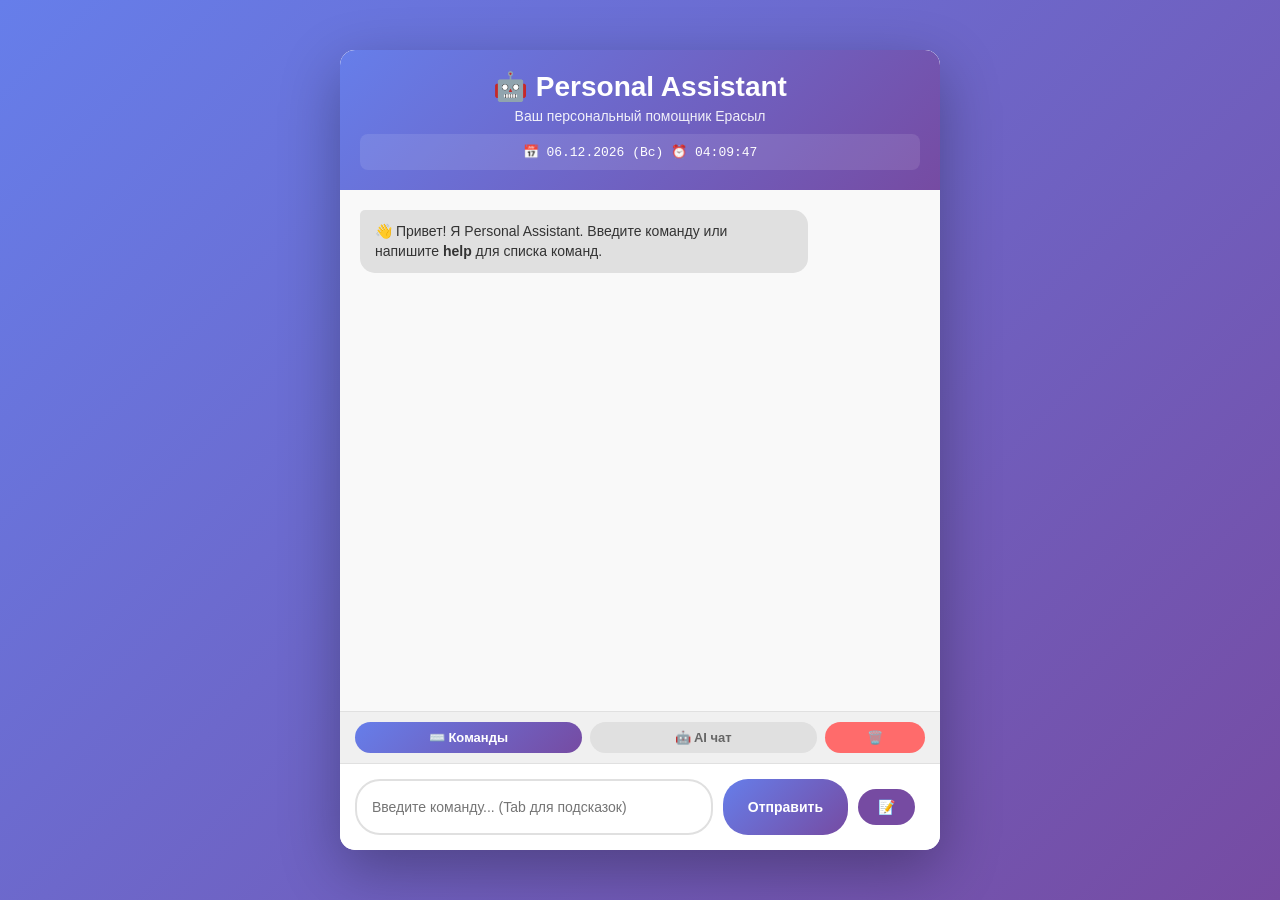
==== src/main/resources/static/index.html @ 7bb3fb53 "Добавил ИИ чат, так же история сохраняется в Supabase" ====
<!DOCTYPE html>
<html lang="ru">
<head>
    <meta charset="UTF-8">
    <meta name="viewport" content="width=device-width, initial-scale=1.0">
    <title>Personal Assistant</title>
    <style>
        * {
            margin: 0;
            padding: 0;
            box-sizing: border-box;
        }

        body {
            font-family: 'Segoe UI', Tahoma, Geneva, Verdana, sans-serif;
            background: linear-gradient(135deg, #667eea 0%, #764ba2 100%);
            min-height: 100vh;
            display: flex;
            justify-content: center;
            align-items: center;
            padding: 10px;
        }

        .container {
            width: 100%;
            max-width: 600px;
            background: white;
            border-radius: 15px;
            box-shadow: 0 20px 60px rgba(0, 0, 0, 0.3);
            display: flex;
            flex-direction: column;
            height: 90vh;
            max-height: 800px;
            overflow: hidden;
        }

        .header {
            background: linear-gradient(135deg, #667eea 0%, #764ba2 100%);
            color: white;
            padding: 20px;
            text-align: center;
            border-radius: 15px 15px 0 0;
        }

        .header h1 {
            font-size: 28px;
            margin-bottom: 5px;
        }

        .header p {
            font-size: 14px;
            opacity: 0.9;
        }

        .time-display {
            background: rgba(255, 255, 255, 0.1);
            padding: 10px 15px;
            border-radius: 8px;
            font-size: 13px;
            font-weight: 500;
            margin-top: 10px;
            text-align: center;
            font-family: 'Courier New', monospace;
        }

        .chat-area {
            flex: 1;
            overflow-y: auto;
            padding: 20px;
            background: #f9f9f9;
        }

        .message {
            margin-bottom: 15px;
            animation: slideIn 0.3s ease-out;
        }

        @keyframes slideIn {
            from {
                opacity: 0;
                transform: translateY(10px);
            }
            to {
                opacity: 1;
                transform: translateY(0);
            }
        }

        .message.user {
            text-align: right;
        }

        .message-content {
            display: inline-block;
            max-width: 80%;
            padding: 12px 15px;
            border-radius: 15px;
            word-wrap: break-word;
            font-size: 14px;
            line-height: 1.4;
        }

        .message.user .message-content {
            background: #667eea;
            color: white;
            border-radius: 15px 5px 15px 15px;
        }

        .message.assistant .message-content {
            background: #e0e0e0;
            color: #333;
            border-radius: 5px 15px 15px 15px;
        }

        .input-area {
            padding: 15px;
            background: white;
            border-top: 1px solid #e0e0e0;
            display: flex;
            gap: 10px;
        }

        .input-group {
            display: flex;
            gap: 10px;
            width: 100%;
        }

        input[type="text"] {
            flex: 1;
            padding: 12px 15px;
            border: 2px solid #e0e0e0;
            border-radius: 25px;
            font-size: 14px;
            transition: border-color 0.3s;
            font-family: inherit;
        }

        input[type="text"]:focus {
            outline: none;
            border-color: #667eea;
        }

        button {
            padding: 12px 25px;
            background: linear-gradient(135deg, #667eea 0%, #764ba2 100%);
            color: white;
            border: none;
            border-radius: 25px;
            cursor: pointer;
            font-size: 14px;
            font-weight: 600;
            transition: transform 0.2s, box-shadow 0.2s;
        }

        button:hover {
            transform: translateY(-2px);
            box-shadow: 0 10px 20px rgba(102, 126, 234, 0.3);
        }

        button:active {
            transform: translateY(0);
        }

        .notes-toggle {
            background: #764ba2;
            padding: 10px 20px;
            margin: 10px;
            width: auto;
            margin-left: auto;
            margin-right: 10px;
        }

        .notes-panel {
            display: none;
            background: #f0f0f0;
            border-top: 1px solid #e0e0e0;
            padding: 15px;
            max-height: 200px;
            overflow-y: auto;
        }

        .notes-panel.active {
            display: block;
        }

        .notes-list {
            list-style: none;
        }

        .notes-list li {
            padding: 10px;
            background: white;
            margin-bottom: 8px;
            border-radius: 8px;
            display: flex;
            justify-content: space-between;
            align-items: center;
        }

        .notes-list button {
            padding: 5px 10px;
            font-size: 12px;
            background: #ff6b6b;
        }

        .loading {
            display: inline-block;
            width: 8px;
            height: 8px;
            border-radius: 50%;
            background: #667eea;
            animation: loading 1.4s infinite;
            margin: 0 2px;
        }

        @keyframes loading {
            0%, 100% {
                opacity: 0.3;
            }
            50% {
                opacity: 1;
            }
        }

        .timer-display {
            font-size: 24px;
            font-weight: bold;
            color: #667eea;
            text-align: center;
            margin: 10px 0;
        }

        .autocomplete-list {
            position: absolute;
            bottom: 60px;
            left: 15px;
            right: 15px;
            background: white;
            border: 1px solid #e0e0e0;
            border-radius: 10px;
            box-shadow: 0 4px 15px rgba(0,0,0,0.1);
            z-index: 100;
            overflow: hidden;
            display: none;
        }

        .autocomplete-item {
            padding: 10px 15px;
            cursor: pointer;
            font-size: 13px;
            border-bottom: 1px solid #f0f0f0;
            display: flex;
            justify-content: space-between;
        }

        .autocomplete-item:last-child { border-bottom: none; }
        .autocomplete-item:hover, .autocomplete-item.selected { background: #f0f0ff; }
        .autocomplete-item .hint { color: #999; font-size: 11px; }

        .mode-toggle {
            display: flex;
            gap: 8px;
            padding: 10px 15px;
            background: #f0f0f0;
            border-top: 1px solid #e0e0e0;
        }

        .mode-btn {
            flex: 1;
            padding: 8px;
            border-radius: 20px;
            border: none;
            cursor: pointer;
            font-size: 13px;
            font-weight: 600;
            background: #e0e0e0;
            color: #666;
            transition: all 0.2s;
        }

        .mode-btn.active {
            background: linear-gradient(135deg, #667eea 0%, #764ba2 100%);
            color: white;
        }

        .pomodoro-bar {
            display: none;
            background: linear-gradient(135deg, #ff6b6b, #ee5a24);
            color: white;
            padding: 10px 20px;
            text-align: center;
            font-weight: bold;
            font-size: 18px;
            letter-spacing: 2px;
        }

        .pomodoro-bar.break { background: linear-gradient(135deg, #26de81, #20bf6b); }
        .pomodoro-bar.active { display: block; }

        @media (max-width: 500px) {
            .container {
                max-height: 100vh;
                border-radius: 0;
            }

            .header h1 {
                font-size: 22px;
            }

            .message-content {
                max-width: 95%;
            }
        }
    </style>
</head>
<body>
    <div class="container">
        <div class="header">
            <h1>🤖 Personal Assistant</h1>
            <p>Ваш персональный помощник Ерасыл</p>
            <div class="time-display" id="timeDisplay">
                📅 Загрузка...
            </div>
        </div>

        <div class="chat-area" id="chatArea">
            <div class="message assistant">
                <div class="message-content">
                    👋 Привет! Я Personal Assistant. Введите команду или напишите <strong>help</strong> для списка команд.
                </div>
            </div>
        </div>

        <div class="notes-panel" id="notesPanel">
            <h3>📝 Заметки</h3>
            <ul class="notes-list" id="notesList"></ul>
            <button onclick="clearAllNotes()" style="width: 100%; margin-top: 10px; background: #ff6b6b;">Очистить все</button>
        </div>

        <div class="mode-toggle">
            <button class="mode-btn active" id="cmdBtn" onclick="setMode('cmd')">⌨️ Команды</button>
            <button class="mode-btn" id="aiBtn" onclick="setMode('ai')">🤖 AI чат</button>
            <button class="mode-btn" style="flex:0.4; background:#ff6b6b; color:white;" onclick="clearChat()" title="Очистить чат">🗑️</button>
        </div>

        <div class="pomodoro-bar" id="pomodoroBar">🍅 25:00</div>

        <div class="input-area" style="position:relative;">
            <div class="autocomplete-list" id="autocompleteList"></div>
            <div class="input-group">
                <input type="text" id="inputField" placeholder="Введите команду... (Tab для подсказок)" autocomplete="off">
                <button onclick="sendCommand()">Отправить</button>
                <button class="notes-toggle" onclick="toggleNotesPanel()">📝</button>
            </div>
        </div>
    </div>

    <script>
        let isLoading = false;
        let timerInterval = null;
        let pomodoroInterval = null;
        let autocompleteIndex = -1;
        let currentMode = 'cmd'; // 'cmd' or 'ai'

        function setMode(mode) {
            currentMode = mode;
            document.getElementById('cmdBtn').classList.toggle('active', mode === 'cmd');
            document.getElementById('aiBtn').classList.toggle('active', mode === 'ai');
            const input = document.getElementById('inputField');
            input.placeholder = mode === 'ai' ? 'Спросите что угодно у AI...' : 'Введите команду... (Tab для подсказок)';
            hideAutocomplete();
            // Загрузить историю для этого режима
            const chatArea = document.getElementById('chatArea');
            chatArea.innerHTML = '';
            loadHistory();
        }

        const COMMANDS = [
            { cmd: 'hello', hint: 'Приветствие' },
            { cmd: 'help', hint: 'Список команд' },
            { cmd: 'time', hint: 'Текущее время' },
            { cmd: 'date', hint: 'Текущая дата' },
            { cmd: 'weather ', hint: 'Погода в городе' },
            { cmd: 'note add ', hint: 'Добавить заметку' },
            { cmd: 'note list', hint: 'Показать заметки' },
            { cmd: 'note delete ', hint: 'Удалить заметку по номеру' },
            { cmd: 'note search ', hint: 'Поиск по заметкам' },
            { cmd: 'timer ', hint: 'Таймер в секундах' },
            { cmd: 'calc ', hint: 'Калькулятор (пример: calc 2+2*3)' },
            { cmd: 'convert ', hint: 'Конвертер (пример: convert 100 usd to eur)' },
            { cmd: 'pomodoro start', hint: 'Помодоро 25 мин' },
            { cmd: 'pomodoro break', hint: 'Перерыв 5 мин' },
            { cmd: 'pomodoro long break', hint: 'Длинный перерыв 15 мин' },
            { cmd: 'ip', hint: 'Показать твой IP' },
            { cmd: 'joke', hint: 'Случайная шутка' },
            { cmd: 'quote', hint: 'Случайная цитата' },
            { cmd: 'translate ', hint: 'Перевести текст на русский' },
        ];

        // Обновлять время каждую секунду
        function updateClock() {
            const now = new Date();
            const days = ["Пн", "Вт", "Ср", "Чт", "Пт", "Сб", "Вс"];
            const dayOfWeek = days[now.getDay() === 0 ? 6 : now.getDay() - 1];
            
            const dateStr = `${String(now.getDate()).padStart(2, '0')}.${String(now.getMonth() + 1).padStart(2, '0')}.${now.getFullYear()}`;
            const timeStr = `${String(now.getHours()).padStart(2, '0')}:${String(now.getMinutes()).padStart(2, '0')}:${String(now.getSeconds()).padStart(2, '0')}`;
            
            document.getElementById('timeDisplay').textContent = `📅 ${dateStr} (${dayOfWeek}) ⏰ ${timeStr}`;
        }

        // Инициализировать часы
        updateClock();
        setInterval(updateClock, 1000);

        // Загрузить историю чата
        async function loadHistory() {
            try {
                const type = currentMode;
                const res = await fetch('/api/assistant/history?type=' + type);
                const history = await res.json();
                history.forEach(h => addMessage(h.role === 'user' ? 'user' : 'assistant', h.message));
            } catch(e) {}
        }
        loadHistory();

        // Автодополнение и навигация
        document.getElementById('inputField').addEventListener('keydown', function(e) {
            const list = document.getElementById('autocompleteList');
            const items = list.querySelectorAll('.autocomplete-item');

            if (e.key === 'Tab') {
                e.preventDefault();
                const val = this.value;
                if (items.length === 0) {
                    showAutocomplete(val);
                } else if (items.length === 1) {
                    this.value = items[0].dataset.cmd;
                    hideAutocomplete();
                } else if (autocompleteIndex >= 0) {
                    this.value = items[autocompleteIndex].dataset.cmd;
                    hideAutocomplete();
                } else {
                    autocompleteIndex = 0;
                    updateSelection(items);
                }
            } else if (e.key === 'ArrowDown') {
                e.preventDefault();
                autocompleteIndex = Math.min(autocompleteIndex + 1, items.length - 1);
                updateSelection(items);
            } else if (e.key === 'ArrowUp') {
                e.preventDefault();
                autocompleteIndex = Math.max(autocompleteIndex - 1, 0);
                updateSelection(items);
            } else if (e.key === 'Escape') {
                hideAutocomplete();
            } else if (e.key === 'Enter' && !isLoading) {
                if (autocompleteIndex >= 0 && items.length > 0) {
                    this.value = items[autocompleteIndex].dataset.cmd;
                    hideAutocomplete();
                } else {
                    sendCommand();
                }
            }
        });

        document.getElementById('inputField').addEventListener('input', function() {
            autocompleteIndex = -1;
            showAutocomplete(this.value);
        });

        document.addEventListener('click', function(e) {
            if (!e.target.closest('.input-area')) hideAutocomplete();
        });

        function showAutocomplete(val) {
            const list = document.getElementById('autocompleteList');
            if (!val) { hideAutocomplete(); return; }
            const matches = COMMANDS.filter(c => c.cmd.startsWith(val.toLowerCase()));
            if (matches.length === 0) { hideAutocomplete(); return; }
            list.innerHTML = matches.map(c =>
                `<div class="autocomplete-item" data-cmd="${c.cmd}" onclick="selectAutocomplete('${c.cmd}')">
                    <span>${c.cmd}</span><span class="hint">${c.hint}</span>
                </div>`
            ).join('');
            list.style.display = 'block';
        }

        function hideAutocomplete() {
            document.getElementById('autocompleteList').style.display = 'none';
            autocompleteIndex = -1;
        }

        function updateSelection(items) {
            items.forEach((el, i) => el.classList.toggle('selected', i === autocompleteIndex));
            if (autocompleteIndex >= 0) items[autocompleteIndex].scrollIntoView({ block: 'nearest' });
        }

        function selectAutocomplete(cmd) {
            document.getElementById('inputField').value = cmd;
            hideAutocomplete();
            document.getElementById('inputField').focus();
        }

        // Отправить команду
        async function sendCommand() {
            const input = document.getElementById('inputField').value.trim();
            
            if (!input || isLoading) return;

            isLoading = true;
            addMessage('user', input);
            document.getElementById('inputField').value = '';
            hideAutocomplete();

            if (currentMode === 'ai') {
                try {
                    const response = await fetch('/api/assistant/ai', {
                        method: 'POST',
                        headers: { 'Content-Type': 'application/json' },
                        body: JSON.stringify({ message: input })
                    });
                    const data = await response.json();
                    addMessage('assistant', data.response);
                } catch (error) {
                    addMessage('assistant', '❌ Ошибка AI: ' + error.message);
                } finally {
                    isLoading = false;
                }
                return;
            }

            try {
                const response = await fetch('/api/assistant/command', {
                    method: 'POST',
                    headers: {
                        'Content-Type': 'application/json'
                    },
                    body: JSON.stringify({ command: input })
                });

                const data = await response.json();
                addMessage('assistant', data.response);

                // Обновить список заметок
                if (input.toLowerCase().startsWith('note')) {
                    setTimeout(updateNotesList, 500);
                }

                // Обработать таймер
                if (input.toLowerCase().startsWith('timer')) {
                    handleTimer(input);
                }

                // Обработать помодоро
                if (data.response.startsWith('🍅 POMODORO:')) {
                    startPomodoro(25 * 60, false);
                } else if (data.response.startsWith('☕ BREAK:')) {
                    startPomodoro(5 * 60, true);
                } else if (data.response.startsWith('🛋️ LONGBREAK:')) {
                    startPomodoro(15 * 60, true);
                }

            } catch (error) {
                console.error('Ошибка:', error);
                addMessage('assistant', '❌ Ошибка при обработке команды. Попробуйте еще раз.');
            } finally {
                isLoading = false;
            }
        }

        // Добавить сообщение в чат
        function addMessage(sender, text) {
            const chatArea = document.getElementById('chatArea');
            const messageDiv = document.createElement('div');
            messageDiv.className = 'message ' + sender;
            
            const contentDiv = document.createElement('div');
            contentDiv.className = 'message-content';
            contentDiv.innerHTML = text.replace(/\n/g, '<br>');
            
            messageDiv.appendChild(contentDiv);
            chatArea.appendChild(messageDiv);
            
            // Прокрутить вниз
            chatArea.scrollTop = chatArea.scrollHeight;
        }

        // Показать/скрыть панель заметок
        function toggleNotesPanel() {
            const panel = document.getElementById('notesPanel');
            panel.classList.toggle('active');
            if (panel.classList.contains('active')) {
                updateNotesList();
            }
        }

        // Обновить список заметок
        async function updateNotesList() {
            try {
                const response = await fetch('/api/assistant/notes');
                const data = await response.json();
                const notesList = document.getElementById('notesList');
                
                notesList.innerHTML = '';
                
                if (data.notes.length === 0) {
                    notesList.innerHTML = '<li style="text-align: center; color: #999;">Нет заметок</li>';
                } else {
                    data.notes.forEach((note, index) => {
                        const li = document.createElement('li');
                        li.innerHTML = `
                            <span>${note}</span>
                            <button onclick="deleteNote(${index + 1})">❌</button>
                        `;
                        notesList.appendChild(li);
                    });
                }
            } catch (error) {
                console.error('Ошибка при загрузке заметок:', error);
            }
        }

        // Удалить заметку
        function deleteNote(index) {
            sendCommand_Direct('note delete ' + index);
        }

        // Отправить команду напрямую
        async function sendCommand_Direct(command) {
            try {
                const response = await fetch('/api/assistant/command', {
                    method: 'POST',
                    headers: {
                        'Content-Type': 'application/json'
                    },
                    body: JSON.stringify({ command: command })
                });

                const data = await response.json();
                setTimeout(updateNotesList, 300);
            } catch (error) {
                console.error('Ошибка:', error);
            }
        }

        // Очистить все заметки
        async function clearAllNotes() {
            if (confirm('Вы уверены? Все заметки будут удалены!')) {
                try {
                    await fetch('/api/assistant/notes', { method: 'DELETE' });
                    updateNotesList();
                    addMessage('assistant', '🗑️ Все заметки удалены.');
                } catch (error) {
                    console.error('Ошибка:', error);
                }
            }
        }

        // Обработать таймер
        function handleTimer(input) {
            const match = input.match(/timer\s+(\d+)/i);
            if (match) {
                const seconds = parseInt(match[1]);
                startTimer(seconds);
            }
        }

        async function clearChat() {
            if (!confirm('Очистить чат? Сообщения удалятся только визуально, в базе данных сохранятся.')) return;
            document.getElementById('chatArea').innerHTML = '';
        }

        // Помодоро
        function startPomodoro(totalSeconds, isBreak) {
            if (pomodoroInterval) clearInterval(pomodoroInterval);
            const bar = document.getElementById('pomodoroBar');
            bar.className = 'pomodoro-bar active' + (isBreak ? ' break' : '');
            let remaining = totalSeconds;

            function update() {
                const m = String(Math.floor(remaining / 60)).padStart(2, '0');
                const s = String(remaining % 60).padStart(2, '0');
                bar.textContent = (isBreak ? '☕ ' : '🍅 ') + m + ':' + s;
                if (remaining <= 0) {
                    clearInterval(pomodoroInterval);
                    bar.textContent = isBreak ? '☕ Перерыв окончен!' : '🍅 Помодоро завершено!';
                    playBeep();
                    setTimeout(() => { bar.className = 'pomodoro-bar'; }, 5000);
                }
                remaining--;
            }
            update();
            pomodoroInterval = setInterval(update, 1000);
        }

        // Запустить таймер
        function startTimer(seconds) {
            let remaining = seconds;
            
            // Добавить элемент таймера
            const chatArea = document.getElementById('chatArea');
            const timerDiv = document.createElement('div');
            timerDiv.id = 'timerDisplay';
            timerDiv.className = 'message assistant';
            timerDiv.innerHTML = '<div class="message-content"><div class="timer-display" id="timerCount">' + remaining + 's</div></div>';
            chatArea.appendChild(timerDiv);
            chatArea.scrollTop = chatArea.scrollHeight;

            // Обновлять каждую секунду
            if (timerInterval) clearInterval(timerInterval);
            
            timerInterval = setInterval(() => {
                remaining--;
                document.getElementById('timerCount').textContent = remaining + 's';
                
                if (remaining <= 0) {
                    clearInterval(timerInterval);
                    document.getElementById('timerCount').textContent = '⏰ Время вышло!';
                    document.getElementById('timerCount').style.color = '#ff6b6b';
                    
                    // Звуковой сигнал
                    playBeep();
                }
            }, 1000);
        }

        // Воспроизвести звук
        function playBeep() {
            const audioContext = new (window.AudioContext || window.webkitAudioContext)();
            const oscillator = audioContext.createOscillator();
            const gainNode = audioContext.createGain();
            
            oscillator.connect(gainNode);
            gainNode.connect(audioContext.destination);
            
            oscillator.frequency.value = 800;
            oscillator.type = 'sine';
            
            gainNode.gain.setValueAtTime(0.3, audioContext.currentTime);
            gainNode.gain.exponentialRampToValueAtTime(0.01, audioContext.currentTime + 0.5);
            
            oscillator.start(audioContext.currentTime);
            oscillator.stop(audioContext.currentTime + 0.5);
        }
    </script>
</body>
</html>
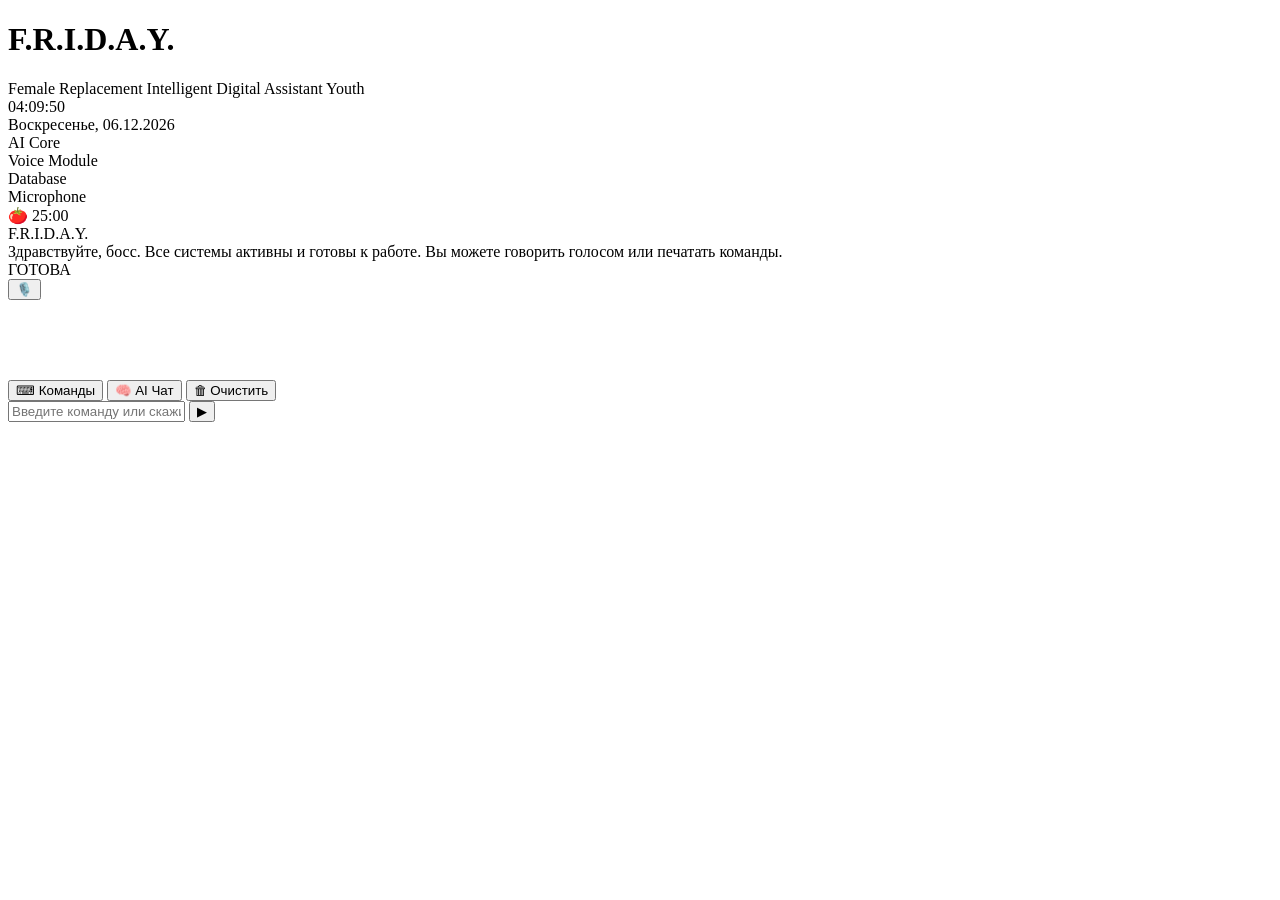
==== commit 0937e3bc: "полностью поменял как пятница железный человек" ====
--- a/src/main/resources/static/index.html
+++ b/src/main/resources/static/index.html
@@ -3,747 +3,381 @@
 <head>
     <meta charset="UTF-8">
     <meta name="viewport" content="width=device-width, initial-scale=1.0">
-    <title>Personal Assistant</title>
-    <style>
-        * {
-            margin: 0;
-            padding: 0;
-            box-sizing: border-box;
-        }
-
-        body {
-            font-family: 'Segoe UI', Tahoma, Geneva, Verdana, sans-serif;
-            background: linear-gradient(135deg, #667eea 0%, #764ba2 100%);
-            min-height: 100vh;
-            display: flex;
-            justify-content: center;
-            align-items: center;
-            padding: 10px;
-        }
-
-        .container {
-            width: 100%;
-            max-width: 600px;
-            background: white;
-            border-radius: 15px;
-            box-shadow: 0 20px 60px rgba(0, 0, 0, 0.3);
-            display: flex;
-            flex-direction: column;
-            height: 90vh;
-            max-height: 800px;
-            overflow: hidden;
-        }
-
-        .header {
-            background: linear-gradient(135deg, #667eea 0%, #764ba2 100%);
-            color: white;
-            padding: 20px;
-            text-align: center;
-            border-radius: 15px 15px 0 0;
-        }
-
-        .header h1 {
-            font-size: 28px;
-            margin-bottom: 5px;
-        }
-
-        .header p {
-            font-size: 14px;
-            opacity: 0.9;
-        }
-
-        .time-display {
-            background: rgba(255, 255, 255, 0.1);
-            padding: 10px 15px;
-            border-radius: 8px;
-            font-size: 13px;
-            font-weight: 500;
-            margin-top: 10px;
-            text-align: center;
-            font-family: 'Courier New', monospace;
-        }
-
-        .chat-area {
-            flex: 1;
-            overflow-y: auto;
-            padding: 20px;
-            background: #f9f9f9;
-        }
-
-        .message {
-            margin-bottom: 15px;
-            animation: slideIn 0.3s ease-out;
-        }
-
-        @keyframes slideIn {
-            from {
-                opacity: 0;
-                transform: translateY(10px);
-            }
-            to {
-                opacity: 1;
-                transform: translateY(0);
-            }
-        }
-
-        .message.user {
-            text-align: right;
-        }
-
-        .message-content {
-            display: inline-block;
-            max-width: 80%;
-            padding: 12px 15px;
-            border-radius: 15px;
-            word-wrap: break-word;
-            font-size: 14px;
-            line-height: 1.4;
-        }
-
-        .message.user .message-content {
-            background: #667eea;
-            color: white;
-            border-radius: 15px 5px 15px 15px;
-        }
-
-        .message.assistant .message-content {
-            background: #e0e0e0;
-            color: #333;
-            border-radius: 5px 15px 15px 15px;
-        }
-
-        .input-area {
-            padding: 15px;
-            background: white;
-            border-top: 1px solid #e0e0e0;
-            display: flex;
-            gap: 10px;
-        }
-
-        .input-group {
-            display: flex;
-            gap: 10px;
-            width: 100%;
-        }
-
-        input[type="text"] {
-            flex: 1;
-            padding: 12px 15px;
-            border: 2px solid #e0e0e0;
-            border-radius: 25px;
-            font-size: 14px;
-            transition: border-color 0.3s;
-            font-family: inherit;
-        }
-
-        input[type="text"]:focus {
-            outline: none;
-            border-color: #667eea;
-        }
-
-        button {
-            padding: 12px 25px;
-            background: linear-gradient(135deg, #667eea 0%, #764ba2 100%);
-            color: white;
-            border: none;
-            border-radius: 25px;
-            cursor: pointer;
-            font-size: 14px;
-            font-weight: 600;
-            transition: transform 0.2s, box-shadow 0.2s;
-        }
-
-        button:hover {
-            transform: translateY(-2px);
-            box-shadow: 0 10px 20px rgba(102, 126, 234, 0.3);
-        }
-
-        button:active {
-            transform: translateY(0);
-        }
-
-        .notes-toggle {
-            background: #764ba2;
-            padding: 10px 20px;
-            margin: 10px;
-            width: auto;
-            margin-left: auto;
-            margin-right: 10px;
-        }
-
-        .notes-panel {
-            display: none;
-            background: #f0f0f0;
-            border-top: 1px solid #e0e0e0;
-            padding: 15px;
-            max-height: 200px;
-            overflow-y: auto;
-        }
-
-        .notes-panel.active {
-            display: block;
-        }
-
-        .notes-list {
-            list-style: none;
-        }
-
-        .notes-list li {
-            padding: 10px;
-            background: white;
-            margin-bottom: 8px;
-            border-radius: 8px;
-            display: flex;
-            justify-content: space-between;
-            align-items: center;
-        }
-
-        .notes-list button {
-            padding: 5px 10px;
-            font-size: 12px;
-            background: #ff6b6b;
-        }
-
-        .loading {
-            display: inline-block;
-            width: 8px;
-            height: 8px;
-            border-radius: 50%;
-            background: #667eea;
-            animation: loading 1.4s infinite;
-            margin: 0 2px;
-        }
-
-        @keyframes loading {
-            0%, 100% {
-                opacity: 0.3;
-            }
-            50% {
-                opacity: 1;
-            }
-        }
-
-        .timer-display {
-            font-size: 24px;
-            font-weight: bold;
-            color: #667eea;
-            text-align: center;
-            margin: 10px 0;
-        }
-
-        .autocomplete-list {
-            position: absolute;
-            bottom: 60px;
-            left: 15px;
-            right: 15px;
-            background: white;
-            border: 1px solid #e0e0e0;
-            border-radius: 10px;
-            box-shadow: 0 4px 15px rgba(0,0,0,0.1);
-            z-index: 100;
-            overflow: hidden;
-            display: none;
-        }
-
-        .autocomplete-item {
-            padding: 10px 15px;
-            cursor: pointer;
-            font-size: 13px;
-            border-bottom: 1px solid #f0f0f0;
-            display: flex;
-            justify-content: space-between;
-        }
-
-        .autocomplete-item:last-child { border-bottom: none; }
-        .autocomplete-item:hover, .autocomplete-item.selected { background: #f0f0ff; }
-        .autocomplete-item .hint { color: #999; font-size: 11px; }
-
-        .mode-toggle {
-            display: flex;
-            gap: 8px;
-            padding: 10px 15px;
-            background: #f0f0f0;
-            border-top: 1px solid #e0e0e0;
-        }
-
-        .mode-btn {
-            flex: 1;
-            padding: 8px;
-            border-radius: 20px;
-            border: none;
-            cursor: pointer;
-            font-size: 13px;
-            font-weight: 600;
-            background: #e0e0e0;
-            color: #666;
-            transition: all 0.2s;
-        }
-
-        .mode-btn.active {
-            background: linear-gradient(135deg, #667eea 0%, #764ba2 100%);
-            color: white;
-        }
-
-        .pomodoro-bar {
-            display: none;
-            background: linear-gradient(135deg, #ff6b6b, #ee5a24);
-            color: white;
-            padding: 10px 20px;
-            text-align: center;
-            font-weight: bold;
-            font-size: 18px;
-            letter-spacing: 2px;
-        }
-
-        .pomodoro-bar.break { background: linear-gradient(135deg, #26de81, #20bf6b); }
-        .pomodoro-bar.active { display: block; }
-
-        @media (max-width: 500px) {
-            .container {
-                max-height: 100vh;
-                border-radius: 0;
-            }
-
-            .header h1 {
-                font-size: 22px;
-            }
-
-            .message-content {
-                max-width: 95%;
-            }
-        }
-    </style>
+    <title>F.R.I.D.A.Y. — AI Assistant</title>
+    <link rel="stylesheet" href="/friday.css">
 </head>
 <body>
-    <div class="container">
-        <div class="header">
-            <h1>🤖 Personal Assistant</h1>
-            <p>Ваш персональный помощник Ерасыл</p>
-            <div class="time-display" id="timeDisplay">
-                📅 Загрузка...
-            </div>
+<div class="friday-app">
+    <!-- HEADER -->
+    <div class="hud-header">
+        <div class="arc-reactor"></div>
+        <div class="hud-title">
+            <h1>F.R.I.D.A.Y.</h1>
+            <div class="subtitle">Female Replacement Intelligent Digital Assistant Youth</div>
         </div>
-
-        <div class="chat-area" id="chatArea">
-            <div class="message assistant">
-                <div class="message-content">
-                    👋 Привет! Я Personal Assistant. Введите команду или напишите <strong>help</strong> для списка команд.
-                </div>
-            </div>
+        <div class="hud-clock">
+            <div id="clockTime">--:--:--</div>
+            <div class="clock-date" id="clockDate">--.--.----</div>
         </div>
-
-        <div class="notes-panel" id="notesPanel">
-            <h3>📝 Заметки</h3>
-            <ul class="notes-list" id="notesList"></ul>
-            <button onclick="clearAllNotes()" style="width: 100%; margin-top: 10px; background: #ff6b6b;">Очистить все</button>
+    </div>
+
+    <!-- STATUS BAR -->
+    <div class="status-bar">
+        <div class="status-item"><span class="status-dot"></span> AI Core</div>
+        <div class="status-item"><span class="status-dot"></span> Voice Module</div>
+        <div class="status-item"><span class="status-dot"></span> Database</div>
+        <div class="status-item"><span class="status-dot" id="micStatus"></span> <span id="micLabel">Microphone</span></div>
+    </div>
+
+    <!-- POMODORO -->
+    <div class="pomodoro-bar" id="pomodoroBar">🍅 25:00</div>
+
+    <!-- CHAT -->
+    <div class="chat-area" id="chatArea">
+        <div class="msg friday">
+            <div class="msg-label">F.R.I.D.A.Y.</div>
+            <div class="msg-bubble">Здравствуйте, босс. Все системы активны и готовы к работе. Вы можете говорить голосом или печатать команды.</div>
         </div>
-
-        <div class="mode-toggle">
-            <button class="mode-btn active" id="cmdBtn" onclick="setMode('cmd')">⌨️ Команды</button>
-            <button class="mode-btn" id="aiBtn" onclick="setMode('ai')">🤖 AI чат</button>
-            <button class="mode-btn" style="flex:0.4; background:#ff6b6b; color:white;" onclick="clearChat()" title="Очистить чат">🗑️</button>
-        </div>
-
-        <div class="pomodoro-bar" id="pomodoroBar">🍅 25:00</div>
-
-        <div class="input-area" style="position:relative;">
-            <div class="autocomplete-list" id="autocompleteList"></div>
-            <div class="input-group">
-                <input type="text" id="inputField" placeholder="Введите команду... (Tab для подсказок)" autocomplete="off">
-                <button onclick="sendCommand()">Отправить</button>
-                <button class="notes-toggle" onclick="toggleNotesPanel()">📝</button>
-            </div>
-        </div>
-    </div>
-
-    <script>
-        let isLoading = false;
-        let timerInterval = null;
-        let pomodoroInterval = null;
-        let autocompleteIndex = -1;
-        let currentMode = 'cmd'; // 'cmd' or 'ai'
-
-        function setMode(mode) {
-            currentMode = mode;
-            document.getElementById('cmdBtn').classList.toggle('active', mode === 'cmd');
-            document.getElementById('aiBtn').classList.toggle('active', mode === 'ai');
-            const input = document.getElementById('inputField');
-            input.placeholder = mode === 'ai' ? 'Спросите что угодно у AI...' : 'Введите команду... (Tab для подсказок)';
-            hideAutocomplete();
-            // Загрузить историю для этого режима
-            const chatArea = document.getElementById('chatArea');
-            chatArea.innerHTML = '';
-            loadHistory();
+    </div>
+
+    <!-- VOICE -->
+    <div class="voice-section">
+        <div class="voice-status" id="voiceStatus">ГОТОВА</div>
+        <button class="voice-btn" id="voiceBtn" onclick="toggleVoice()" title="Голосовое управление">🎙️</button>
+        <div class="audio-viz" id="audioViz"></div>
+    </div>
+
+    <!-- MODE TABS -->
+    <div class="mode-tabs">
+        <button class="mode-tab active" id="tabCmd" onclick="setMode('cmd')">⌨ Команды</button>
+        <button class="mode-tab" id="tabAi" onclick="setMode('ai')">🧠 AI Чат</button>
+        <button class="mode-tab" onclick="clearChat()">🗑 Очистить</button>
+    </div>
+
+    <!-- INPUT -->
+    <div class="input-section">
+        <input type="text" id="inputField" placeholder="Введите команду или скажите голосом..." autocomplete="off">
+        <button class="send-btn" onclick="sendCommand()" title="Отправить">▶</button>
+    </div>
+</div>
+
+<script>
+// === STATE ===
+let currentMode = 'cmd';
+let isLoading = false;
+let recognition = null;
+let isListening = false;
+let synth = window.speechSynthesis;
+let pomodoroInterval = null;
+let timerInterval = null;
+let selectedVoice = null;
+
+// === CLOCK ===
+function updateClock() {
+    const now = new Date();
+    const days = ['Воскресенье','Понедельник','Вторник','Среда','Четверг','Пятница','Суббота'];
+    document.getElementById('clockTime').textContent =
+        now.toLocaleTimeString('ru-RU', {hour:'2-digit',minute:'2-digit',second:'2-digit'});
+    document.getElementById('clockDate').textContent =
+        days[now.getDay()] + ', ' + now.toLocaleDateString('ru-RU');
+}
+updateClock();
+setInterval(updateClock, 1000);
+
+// === AUDIO VISUALIZER ===
+(function initViz() {
+    const viz = document.getElementById('audioViz');
+    for (let i = 0; i < 20; i++) {
+        const bar = document.createElement('div');
+        bar.className = 'viz-bar';
+        bar.style.height = '4px';
+        viz.appendChild(bar);
+    }
+})();
+
+function animateViz(active) {
+    const bars = document.querySelectorAll('.viz-bar');
+    if (active) {
+        bars.forEach(b => {
+            (function loop() {
+                b.style.height = (4 + Math.random() * 30) + 'px';
+                b._timer = setTimeout(loop, 80 + Math.random() * 80);
+            })();
+        });
+    } else {
+        bars.forEach(b => { clearTimeout(b._timer); b.style.height = '4px'; });
+    }
+}
+
+// === VOICE RECOGNITION ===
+function initRecognition() {
+    const SR = window.SpeechRecognition || window.webkitSpeechRecognition;
+    if (!SR) { console.warn('Speech Recognition not supported'); return; }
+
+    recognition = new SR();
+    recognition.lang = 'ru-RU';
+    recognition.continuous = false;
+    recognition.interimResults = false;
+
+    recognition.onstart = () => {
+        isListening = true;
+        document.getElementById('voiceBtn').classList.add('listening');
+        document.getElementById('voiceStatus').textContent = 'СЛУШАЮ...';
+        document.getElementById('voiceStatus').className = 'voice-status active';
+        document.getElementById('micStatus').classList.remove('warn');
+        animateViz(true);
+    };
+
+    recognition.onresult = (e) => {
+        const text = e.results[0][0].transcript;
+        document.getElementById('inputField').value = text;
+        sendCommand();
+    };
+
+    recognition.onend = () => {
+        isListening = false;
+        document.getElementById('voiceBtn').classList.remove('listening');
+        document.getElementById('voiceStatus').textContent = 'ГОТОВА';
+        document.getElementById('voiceStatus').className = 'voice-status';
+        animateViz(false);
+    };
+
+    recognition.onerror = (e) => {
+        console.error('Speech error:', e.error);
+        isListening = false;
+        document.getElementById('voiceBtn').classList.remove('listening');
+        if (e.error === 'not-allowed') {
+            document.getElementById('voiceStatus').textContent = 'НЕТ ДОСТУПА К МИКРОФОНУ';
+            document.getElementById('micStatus').classList.add('warn');
+        } else {
+            document.getElementById('voiceStatus').textContent = 'ОШИБКА';
         }
-
-        const COMMANDS = [
-            { cmd: 'hello', hint: 'Приветствие' },
-            { cmd: 'help', hint: 'Список команд' },
-            { cmd: 'time', hint: 'Текущее время' },
-            { cmd: 'date', hint: 'Текущая дата' },
-            { cmd: 'weather ', hint: 'Погода в городе' },
-            { cmd: 'note add ', hint: 'Добавить заметку' },
-            { cmd: 'note list', hint: 'Показать заметки' },
-            { cmd: 'note delete ', hint: 'Удалить заметку по номеру' },
-            { cmd: 'note search ', hint: 'Поиск по заметкам' },
-            { cmd: 'timer ', hint: 'Таймер в секундах' },
-            { cmd: 'calc ', hint: 'Калькулятор (пример: calc 2+2*3)' },
-            { cmd: 'convert ', hint: 'Конвертер (пример: convert 100 usd to eur)' },
-            { cmd: 'pomodoro start', hint: 'Помодоро 25 мин' },
-            { cmd: 'pomodoro break', hint: 'Перерыв 5 мин' },
-            { cmd: 'pomodoro long break', hint: 'Длинный перерыв 15 мин' },
-            { cmd: 'ip', hint: 'Показать твой IP' },
-            { cmd: 'joke', hint: 'Случайная шутка' },
-            { cmd: 'quote', hint: 'Случайная цитата' },
-            { cmd: 'translate ', hint: 'Перевести текст на русский' },
-        ];
-
-        // Обновлять время каждую секунду
-        function updateClock() {
-            const now = new Date();
-            const days = ["Пн", "Вт", "Ср", "Чт", "Пт", "Сб", "Вс"];
-            const dayOfWeek = days[now.getDay() === 0 ? 6 : now.getDay() - 1];
-            
-            const dateStr = `${String(now.getDate()).padStart(2, '0')}.${String(now.getMonth() + 1).padStart(2, '0')}.${now.getFullYear()}`;
-            const timeStr = `${String(now.getHours()).padStart(2, '0')}:${String(now.getMinutes()).padStart(2, '0')}:${String(now.getSeconds()).padStart(2, '0')}`;
-            
-            document.getElementById('timeDisplay').textContent = `📅 ${dateStr} (${dayOfWeek}) ⏰ ${timeStr}`;
+        document.getElementById('voiceStatus').className = 'voice-status';
+        animateViz(false);
+    };
+}
+
+function toggleVoice() {
+    if (!recognition) initRecognition();
+    if (!recognition) {
+        addMessage('friday', 'Босс, ваш браузер не поддерживает голосовое управление. Используйте Chrome.');
+        return;
+    }
+    if (isListening) {
+        recognition.stop();
+    } else {
+        synth.cancel();
+        recognition.start();
+    }
+}
+
+// === TEXT-TO-SPEECH ===
+function loadVoices() {
+    const voices = synth.getVoices();
+    // Prefer Russian female voice
+    selectedVoice = voices.find(v => v.lang.startsWith('ru') && v.name.toLowerCase().includes('female')) ||
+                    voices.find(v => v.lang.startsWith('ru') && v.name.toLowerCase().includes('milena')) ||
+                    voices.find(v => v.lang.startsWith('ru') && v.name.toLowerCase().includes('irina')) ||
+                    voices.find(v => v.lang.startsWith('ru')) ||
+                    voices.find(v => v.lang.startsWith('en') && v.name.toLowerCase().includes('female')) ||
+                    voices[0];
+}
+
+if (synth.onvoiceschanged !== undefined) synth.onvoiceschanged = loadVoices;
+loadVoices();
+
+function speak(text) {
+    synth.cancel();
+    // Clean text for speech
+    const clean = text.replace(/[•📋🎙️📝🔧🎭💡✅❌🍅☕🛋️⏰🌐🌡️🔄🧮💬😂🇷🇺]/g, '')
+                      .replace(/\\n/g, '. ')
+                      .replace(/<[^>]*>/g, '')
+                      .replace(/\n/g, '. ')
+                      .trim();
+    if (!clean) return;
+
+    const utter = new SpeechSynthesisUtterance(clean);
+    utter.lang = 'ru-RU';
+    utter.rate = 1.05;
+    utter.pitch = 1.1;
+    if (selectedVoice) utter.voice = selectedVoice;
+
+    utter.onstart = () => {
+        document.getElementById('voiceBtn').classList.add('speaking');
+        document.getElementById('voiceStatus').textContent = 'ГОВОРЮ...';
+        document.getElementById('voiceStatus').className = 'voice-status speaking';
+        animateViz(true);
+    };
+    utter.onend = () => {
+        document.getElementById('voiceBtn').classList.remove('speaking');
+        document.getElementById('voiceStatus').textContent = 'ГОТОВА';
+        document.getElementById('voiceStatus').className = 'voice-status';
+        animateViz(false);
+    };
+
+    synth.speak(utter);
+}
+
+// === MODE ===
+function setMode(mode) {
+    currentMode = mode;
+    document.getElementById('tabCmd').classList.toggle('active', mode === 'cmd');
+    document.getElementById('tabAi').classList.toggle('active', mode === 'ai');
+    document.getElementById('inputField').placeholder =
+        mode === 'ai' ? 'Спросите AI что угодно...' : 'Введите команду или скажите голосом...';
+    document.getElementById('chatArea').innerHTML = '';
+    loadHistory();
+}
+
+// === SEND COMMAND ===
+async function sendCommand() {
+    const input = document.getElementById('inputField').value.trim();
+    if (!input || isLoading) return;
+
+    isLoading = true;
+    addMessage('user', input);
+    document.getElementById('inputField').value = '';
+
+    const url = currentMode === 'ai' ? '/api/assistant/ai' : '/api/assistant/command';
+    const body = currentMode === 'ai' ? { message: input } : { command: input };
+
+    try {
+        const res = await fetch(url, {
+            method: 'POST',
+            headers: { 'Content-Type': 'application/json' },
+            body: JSON.stringify(body)
+        });
+        const data = await res.json();
+        const response = data.response;
+
+        addMessage('friday', response);
+        speak(response);
+
+        // Handle timer
+        if (input.toLowerCase().match(/^(timer|таймер)\s+\d+/)) {
+            const secs = parseInt(input.replace(/\D/g, ''));
+            if (secs > 0) startTimer(secs);
         }
 
-        // Инициализировать часы
-        updateClock();
-        setInterval(updateClock, 1000);
-
-        // Загрузить историю чата
-        async function loadHistory() {
-            try {
-                const type = currentMode;
-                const res = await fetch('/api/assistant/history?type=' + type);
-                const history = await res.json();
-                history.forEach(h => addMessage(h.role === 'user' ? 'user' : 'assistant', h.message));
-            } catch(e) {}
+        // Handle pomodoro
+        if (response.startsWith('🍅 POMODORO:')) startPomodoro(25 * 60, false);
+        else if (response.startsWith('☕ BREAK:')) startPomodoro(5 * 60, true);
+        else if (response.startsWith('🛋️ LONGBREAK:')) startPomodoro(15 * 60, true);
+
+    } catch (err) {
+        addMessage('friday', 'Босс, ошибка связи: ' + err.message);
+    } finally {
+        isLoading = false;
+    }
+}
+
+// === MESSAGES ===
+function addMessage(sender, text) {
+    const area = document.getElementById('chatArea');
+    const div = document.createElement('div');
+    div.className = 'msg ' + (sender === 'user' ? 'user' : 'friday');
+
+    const label = document.createElement('div');
+    label.className = 'msg-label';
+    label.textContent = sender === 'user' ? 'БОСС' : 'F.R.I.D.A.Y.';
+
+    const bubble = document.createElement('div');
+    bubble.className = 'msg-bubble';
+    bubble.innerHTML = text.replace(/\\n/g, '<br>').replace(/\n/g, '<br>');
+
+    div.appendChild(label);
+    div.appendChild(bubble);
+    area.appendChild(div);
+    area.scrollTop = area.scrollHeight;
+}
+
+// === HISTORY ===
+async function loadHistory() {
+    try {
+        const res = await fetch('/api/assistant/history?type=' + currentMode);
+        const history = await res.json();
+        history.forEach(h => addMessage(h.role === 'user' ? 'user' : 'friday', h.message));
+    } catch(e) {}
+}
+loadHistory();
+
+// === CLEAR ===
+function clearChat() {
+    document.getElementById('chatArea').innerHTML = '';
+    addMessage('friday', 'Чат очищен, босс. Чем могу помочь?');
+}
+
+// === TIMER ===
+function startTimer(seconds) {
+    let remaining = seconds;
+    const area = document.getElementById('chatArea');
+    const div = document.createElement('div');
+    div.className = 'msg friday';
+    div.innerHTML = '<div class="msg-label">F.R.I.D.A.Y.</div><div class="msg-bubble"><div class="timer-display" id="timerCount">' + remaining + 's</div></div>';
+    area.appendChild(div);
+    area.scrollTop = area.scrollHeight;
+
+    if (timerInterval) clearInterval(timerInterval);
+    timerInterval = setInterval(() => {
+        remaining--;
+        const el = document.getElementById('timerCount');
+        if (el) el.textContent = remaining + 's';
+        if (remaining <= 0) {
+            clearInterval(timerInterval);
+            if (el) { el.textContent = 'Время вышло!'; el.style.color = '#ff4444'; }
+            playBeep();
+            speak('Босс, таймер завершён.');
         }
-        loadHistory();
-
-        // Автодополнение и навигация
-        document.getElementById('inputField').addEventListener('keydown', function(e) {
-            const list = document.getElementById('autocompleteList');
-            const items = list.querySelectorAll('.autocomplete-item');
-
-            if (e.key === 'Tab') {
-                e.preventDefault();
-                const val = this.value;
-                if (items.length === 0) {
-                    showAutocomplete(val);
-                } else if (items.length === 1) {
-                    this.value = items[0].dataset.cmd;
-                    hideAutocomplete();
-                } else if (autocompleteIndex >= 0) {
-                    this.value = items[autocompleteIndex].dataset.cmd;
-                    hideAutocomplete();
-                } else {
-                    autocompleteIndex = 0;
-                    updateSelection(items);
-                }
-            } else if (e.key === 'ArrowDown') {
-                e.preventDefault();
-                autocompleteIndex = Math.min(autocompleteIndex + 1, items.length - 1);
-                updateSelection(items);
-            } else if (e.key === 'ArrowUp') {
-                e.preventDefault();
-                autocompleteIndex = Math.max(autocompleteIndex - 1, 0);
-                updateSelection(items);
-            } else if (e.key === 'Escape') {
-                hideAutocomplete();
-            } else if (e.key === 'Enter' && !isLoading) {
-                if (autocompleteIndex >= 0 && items.length > 0) {
-                    this.value = items[autocompleteIndex].dataset.cmd;
-                    hideAutocomplete();
-                } else {
-                    sendCommand();
-                }
-            }
-        });
-
-        document.getElementById('inputField').addEventListener('input', function() {
-            autocompleteIndex = -1;
-            showAutocomplete(this.value);
-        });
-
-        document.addEventListener('click', function(e) {
-            if (!e.target.closest('.input-area')) hideAutocomplete();
-        });
-
-        function showAutocomplete(val) {
-            const list = document.getElementById('autocompleteList');
-            if (!val) { hideAutocomplete(); return; }
-            const matches = COMMANDS.filter(c => c.cmd.startsWith(val.toLowerCase()));
-            if (matches.length === 0) { hideAutocomplete(); return; }
-            list.innerHTML = matches.map(c =>
-                `<div class="autocomplete-item" data-cmd="${c.cmd}" onclick="selectAutocomplete('${c.cmd}')">
-                    <span>${c.cmd}</span><span class="hint">${c.hint}</span>
-                </div>`
-            ).join('');
-            list.style.display = 'block';
+    }, 1000);
+}
+
+// === POMODORO ===
+function startPomodoro(total, isBreak) {
+    if (pomodoroInterval) clearInterval(pomodoroInterval);
+    const bar = document.getElementById('pomodoroBar');
+    bar.className = 'pomodoro-bar active' + (isBreak ? ' break' : '');
+    let remaining = total;
+    function update() {
+        const m = String(Math.floor(remaining / 60)).padStart(2, '0');
+        const s = String(remaining % 60).padStart(2, '0');
+        bar.textContent = (isBreak ? '☕ ' : '🍅 ') + m + ':' + s;
+        if (remaining <= 0) {
+            clearInterval(pomodoroInterval);
+            bar.textContent = isBreak ? '☕ Перерыв окончен!' : '🍅 Помодоро завершено!';
+            playBeep();
+            speak(isBreak ? 'Босс, перерыв окончен.' : 'Босс, помодоро завершено. Отличная работа.');
+            setTimeout(() => { bar.className = 'pomodoro-bar'; }, 5000);
         }
-
-        function hideAutocomplete() {
-            document.getElementById('autocompleteList').style.display = 'none';
-            autocompleteIndex = -1;
-        }
-
-        function updateSelection(items) {
-            items.forEach((el, i) => el.classList.toggle('selected', i === autocompleteIndex));
-            if (autocompleteIndex >= 0) items[autocompleteIndex].scrollIntoView({ block: 'nearest' });
-        }
-
-        function selectAutocomplete(cmd) {
-            document.getElementById('inputField').value = cmd;
-            hideAutocomplete();
-            document.getElementById('inputField').focus();
-        }
-
-        // Отправить команду
-        async function sendCommand() {
-            const input = document.getElementById('inputField').value.trim();
-            
-            if (!input || isLoading) return;
-
-            isLoading = true;
-            addMessage('user', input);
-            document.getElementById('inputField').value = '';
-            hideAutocomplete();
-
-            if (currentMode === 'ai') {
-                try {
-                    const response = await fetch('/api/assistant/ai', {
-                        method: 'POST',
-                        headers: { 'Content-Type': 'application/json' },
-                        body: JSON.stringify({ message: input })
-                    });
-                    const data = await response.json();
-                    addMessage('assistant', data.response);
-                } catch (error) {
-                    addMessage('assistant', '❌ Ошибка AI: ' + error.message);
-                } finally {
-                    isLoading = false;
-                }
-                return;
-            }
-
-            try {
-                const response = await fetch('/api/assistant/command', {
-                    method: 'POST',
-                    headers: {
-                        'Content-Type': 'application/json'
-                    },
-                    body: JSON.stringify({ command: input })
-                });
-
-                const data = await response.json();
-                addMessage('assistant', data.response);
-
-                // Обновить список заметок
-                if (input.toLowerCase().startsWith('note')) {
-                    setTimeout(updateNotesList, 500);
-                }
-
-                // Обработать таймер
-                if (input.toLowerCase().startsWith('timer')) {
-                    handleTimer(input);
-                }
-
-                // Обработать помодоро
-                if (data.response.startsWith('🍅 POMODORO:')) {
-                    startPomodoro(25 * 60, false);
-                } else if (data.response.startsWith('☕ BREAK:')) {
-                    startPomodoro(5 * 60, true);
-                } else if (data.response.startsWith('🛋️ LONGBREAK:')) {
-                    startPomodoro(15 * 60, true);
-                }
-
-            } catch (error) {
-                console.error('Ошибка:', error);
-                addMessage('assistant', '❌ Ошибка при обработке команды. Попробуйте еще раз.');
-            } finally {
-                isLoading = false;
-            }
-        }
-
-        // Добавить сообщение в чат
-        function addMessage(sender, text) {
-            const chatArea = document.getElementById('chatArea');
-            const messageDiv = document.createElement('div');
-            messageDiv.className = 'message ' + sender;
-            
-            const contentDiv = document.createElement('div');
-            contentDiv.className = 'message-content';
-            contentDiv.innerHTML = text.replace(/\n/g, '<br>');
-            
-            messageDiv.appendChild(contentDiv);
-            chatArea.appendChild(messageDiv);
-            
-            // Прокрутить вниз
-            chatArea.scrollTop = chatArea.scrollHeight;
-        }
-
-        // Показать/скрыть панель заметок
-        function toggleNotesPanel() {
-            const panel = document.getElementById('notesPanel');
-            panel.classList.toggle('active');
-            if (panel.classList.contains('active')) {
-                updateNotesList();
-            }
-        }
-
-        // Обновить список заметок
-        async function updateNotesList() {
-            try {
-                const response = await fetch('/api/assistant/notes');
-                const data = await response.json();
-                const notesList = document.getElementById('notesList');
-                
-                notesList.innerHTML = '';
-                
-                if (data.notes.length === 0) {
-                    notesList.innerHTML = '<li style="text-align: center; color: #999;">Нет заметок</li>';
-                } else {
-                    data.notes.forEach((note, index) => {
-                        const li = document.createElement('li');
-                        li.innerHTML = `
-                            <span>${note}</span>
-                            <button onclick="deleteNote(${index + 1})">❌</button>
-                        `;
-                        notesList.appendChild(li);
-                    });
-                }
-            } catch (error) {
-                console.error('Ошибка при загрузке заметок:', error);
-            }
-        }
-
-        // Удалить заметку
-        function deleteNote(index) {
-            sendCommand_Direct('note delete ' + index);
-        }
-
-        // Отправить команду напрямую
-        async function sendCommand_Direct(command) {
-            try {
-                const response = await fetch('/api/assistant/command', {
-                    method: 'POST',
-                    headers: {
-                        'Content-Type': 'application/json'
-                    },
-                    body: JSON.stringify({ command: command })
-                });
-
-                const data = await response.json();
-                setTimeout(updateNotesList, 300);
-            } catch (error) {
-                console.error('Ошибка:', error);
-            }
-        }
-
-        // Очистить все заметки
-        async function clearAllNotes() {
-            if (confirm('Вы уверены? Все заметки будут удалены!')) {
-                try {
-                    await fetch('/api/assistant/notes', { method: 'DELETE' });
-                    updateNotesList();
-                    addMessage('assistant', '🗑️ Все заметки удалены.');
-                } catch (error) {
-                    console.error('Ошибка:', error);
-                }
-            }
-        }
-
-        // Обработать таймер
-        function handleTimer(input) {
-            const match = input.match(/timer\s+(\d+)/i);
-            if (match) {
-                const seconds = parseInt(match[1]);
-                startTimer(seconds);
-            }
-        }
-
-        async function clearChat() {
-            if (!confirm('Очистить чат? Сообщения удалятся только визуально, в базе данных сохранятся.')) return;
-            document.getElementById('chatArea').innerHTML = '';
-        }
-
-        // Помодоро
-        function startPomodoro(totalSeconds, isBreak) {
-            if (pomodoroInterval) clearInterval(pomodoroInterval);
-            const bar = document.getElementById('pomodoroBar');
-            bar.className = 'pomodoro-bar active' + (isBreak ? ' break' : '');
-            let remaining = totalSeconds;
-
-            function update() {
-                const m = String(Math.floor(remaining / 60)).padStart(2, '0');
-                const s = String(remaining % 60).padStart(2, '0');
-                bar.textContent = (isBreak ? '☕ ' : '🍅 ') + m + ':' + s;
-                if (remaining <= 0) {
-                    clearInterval(pomodoroInterval);
-                    bar.textContent = isBreak ? '☕ Перерыв окончен!' : '🍅 Помодоро завершено!';
-                    playBeep();
-                    setTimeout(() => { bar.className = 'pomodoro-bar'; }, 5000);
-                }
-                remaining--;
-            }
-            update();
-            pomodoroInterval = setInterval(update, 1000);
-        }
-
-        // Запустить таймер
-        function startTimer(seconds) {
-            let remaining = seconds;
-            
-            // Добавить элемент таймера
-            const chatArea = document.getElementById('chatArea');
-            const timerDiv = document.createElement('div');
-            timerDiv.id = 'timerDisplay';
-            timerDiv.className = 'message assistant';
-            timerDiv.innerHTML = '<div class="message-content"><div class="timer-display" id="timerCount">' + remaining + 's</div></div>';
-            chatArea.appendChild(timerDiv);
-            chatArea.scrollTop = chatArea.scrollHeight;
-
-            // Обновлять каждую секунду
-            if (timerInterval) clearInterval(timerInterval);
-            
-            timerInterval = setInterval(() => {
-                remaining--;
-                document.getElementById('timerCount').textContent = remaining + 's';
-                
-                if (remaining <= 0) {
-                    clearInterval(timerInterval);
-                    document.getElementById('timerCount').textContent = '⏰ Время вышло!';
-                    document.getElementById('timerCount').style.color = '#ff6b6b';
-                    
-                    // Звуковой сигнал
-                    playBeep();
-                }
-            }, 1000);
-        }
-
-        // Воспроизвести звук
-        function playBeep() {
-            const audioContext = new (window.AudioContext || window.webkitAudioContext)();
-            const oscillator = audioContext.createOscillator();
-            const gainNode = audioContext.createGain();
-            
-            oscillator.connect(gainNode);
-            gainNode.connect(audioContext.destination);
-            
-            oscillator.frequency.value = 800;
-            oscillator.type = 'sine';
-            
-            gainNode.gain.setValueAtTime(0.3, audioContext.currentTime);
-            gainNode.gain.exponentialRampToValueAtTime(0.01, audioContext.currentTime + 0.5);
-            
-            oscillator.start(audioContext.currentTime);
-            oscillator.stop(audioContext.currentTime + 0.5);
-        }
-    </script>
+        remaining--;
+    }
+    update();
+    pomodoroInterval = setInterval(update, 1000);
+}
+
+// === BEEP ===
+function playBeep() {
+    try {
+        const ctx = new (window.AudioContext || window.webkitAudioContext)();
+        const osc = ctx.createOscillator();
+        const gain = ctx.createGain();
+        osc.connect(gain);
+        gain.connect(ctx.destination);
+        osc.frequency.value = 600;
+        osc.type = 'sine';
+        gain.gain.setValueAtTime(0.3, ctx.currentTime);
+        gain.gain.exponentialRampToValueAtTime(0.01, ctx.currentTime + 0.8);
+        osc.start(ctx.currentTime);
+        osc.stop(ctx.currentTime + 0.8);
+    } catch(e) {}
+}
+
+// === KEYBOARD ===
+document.getElementById('inputField').addEventListener('keydown', function(e) {
+    if (e.key === 'Enter' && !isLoading) sendCommand();
+});
+
+// === INIT RECOGNITION ===
+initRecognition();
+</script>
 </body>
 </html>
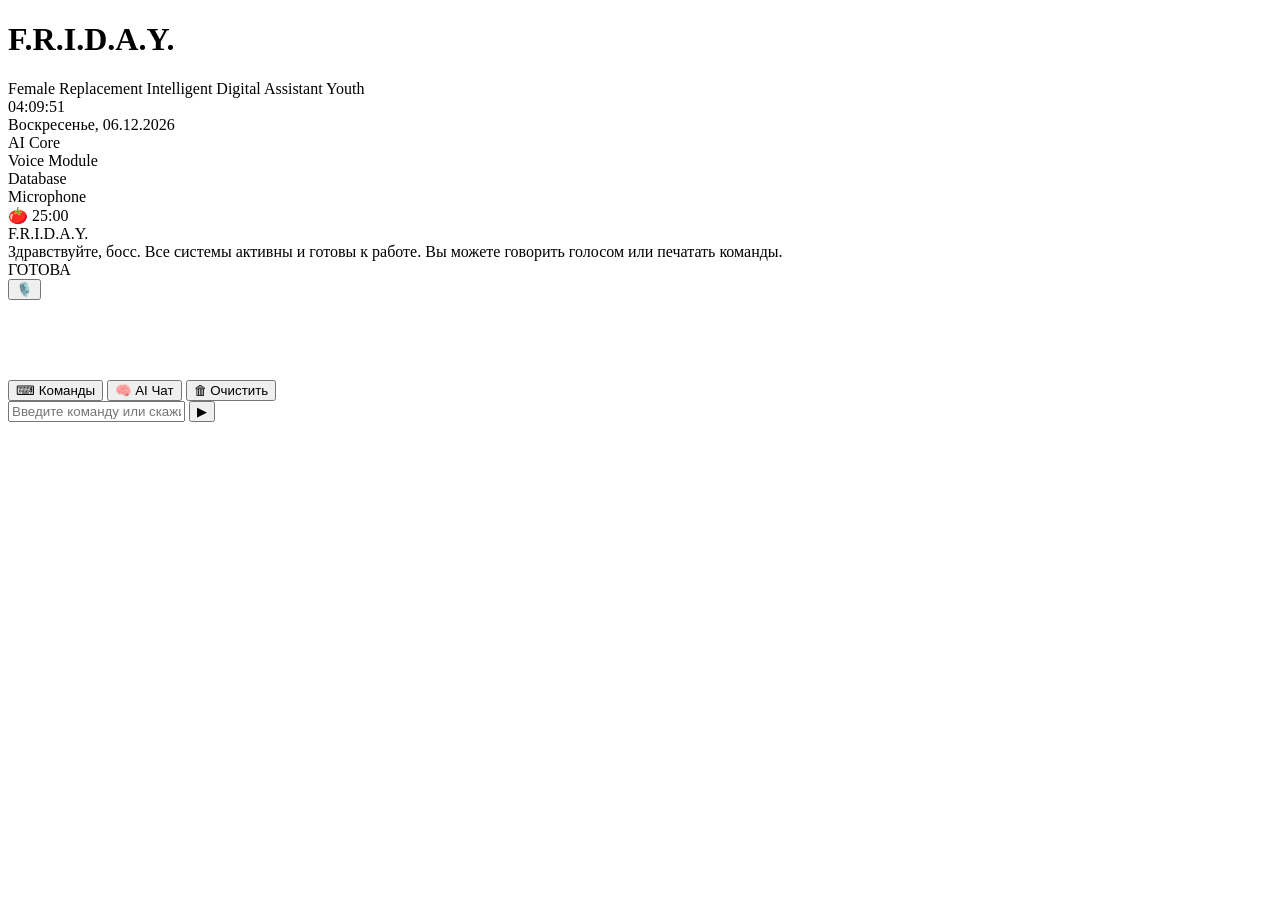
==== commit 58d9e7de: "проект частичтно завершен" ====
--- a/src/main/resources/static/index.html
+++ b/src/main/resources/static/index.html
@@ -187,6 +187,7 @@
 loadVoices();
 
 function speak(text) {
+    if (!text) return;
     synth.cancel();
     // Clean text for speech
     const clean = text.replace(/[•📋🎙️📝🔧🎭💡✅❌🍅☕🛋️⏰🌐🌡️🔄🧮💬😂🇷🇺]/g, '')
@@ -247,8 +248,12 @@
             headers: { 'Content-Type': 'application/json' },
             body: JSON.stringify(body)
         });
+        if (!res.ok) {
+            const errText = await res.text();
+            throw new Error(`Ошибка сервера (${res.status}): ${errText}`);
+        }
         const data = await res.json();
-        const response = data.response;
+        const response = data.response || "Босс, возникла заминка в моих цепях. Не получила внятного ответа.";
 
         addMessage('friday', response);
         speak(response);
@@ -283,7 +288,8 @@
 
     const bubble = document.createElement('div');
     bubble.className = 'msg-bubble';
-    bubble.innerHTML = text.replace(/\\n/g, '<br>').replace(/\n/g, '<br>');
+    const cleanText = text || "Босс, произошла системная ошибка при выводе сообщения.";
+    bubble.innerHTML = cleanText.replace(/\\n/g, '<br>').replace(/\n/g, '<br>');
 
     div.appendChild(label);
     div.appendChild(bubble);
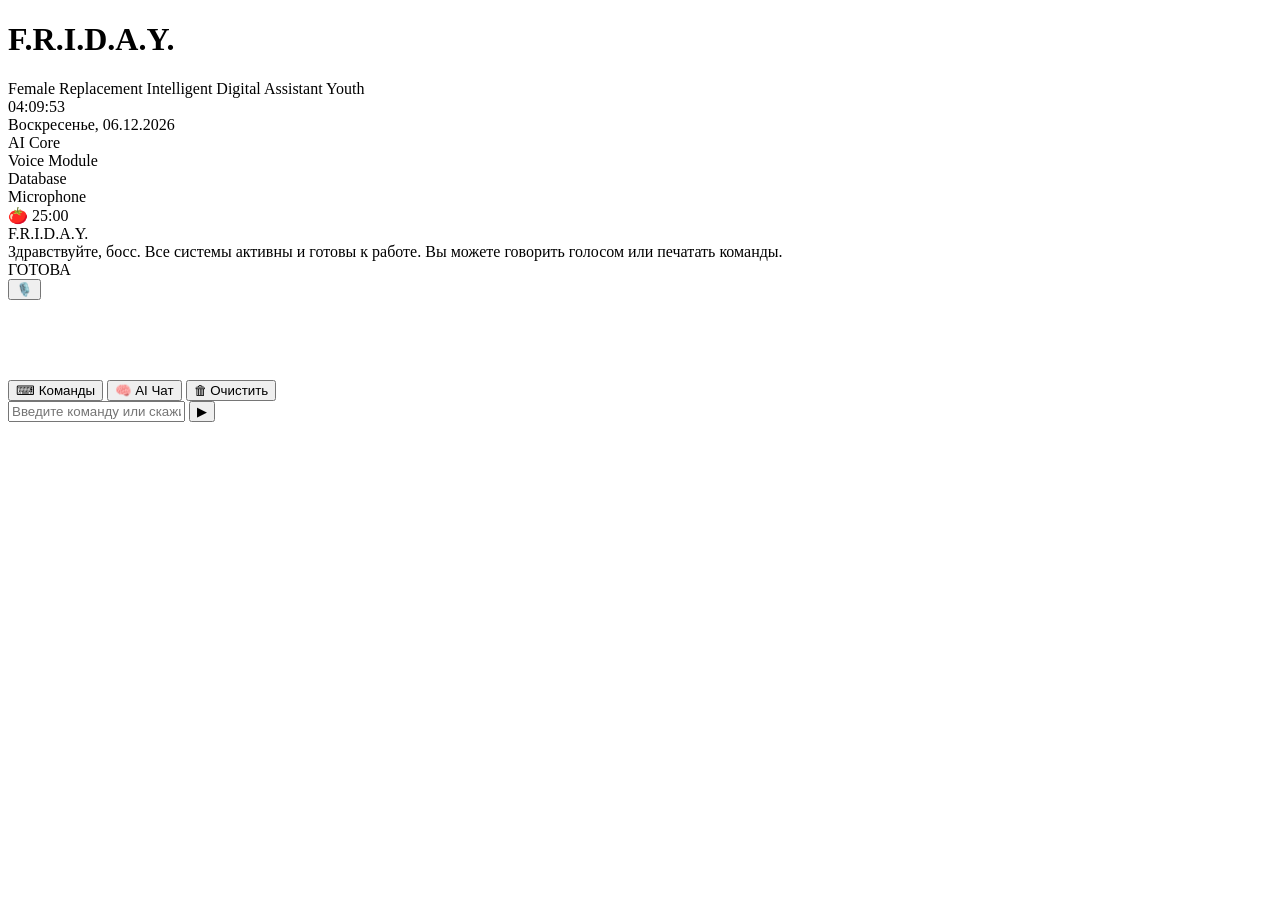
==== commit c21d944e: "Added new features to FRIDAY" ====
--- a/src/main/resources/static/index.html
+++ b/src/main/resources/static/index.html
@@ -255,8 +255,27 @@
         const data = await res.json();
         const response = data.response || "Босс, возникла заминка в моих цепях. Не получила внятного ответа.";
 
-        addMessage('friday', response);
-        speak(response);
+        if (response.includes('[TRIGGER_SELF_DESTRUCT]')) {
+            const cleanMsg = response.replace('[TRIGGER_SELF_DESTRUCT]', '').trim();
+            addMessage('friday', cleanMsg);
+            speak(cleanMsg);
+            startSelfDestruct();
+        } else if (response.includes('[TRIGGER_SCAN]')) {
+            const cleanMsg = response.replace('[TRIGGER_SCAN]', '').trim();
+            startScanAnimation(() => {
+                addMessage('friday', cleanMsg);
+                speak(cleanMsg);
+            });
+        } else if (response.includes('[TRIGGER_GEOLOCATION]')) {
+            const cleanMsg = response.replace('[TRIGGER_GEOLOCATION]', '').trim();
+            startGeoAnimation(() => {
+                addMessage('friday', cleanMsg);
+                speak(cleanMsg);
+            });
+        } else {
+            addMessage('friday', response);
+            speak(response);
+        }
 
         // Handle timer
         if (input.toLowerCase().match(/^(timer|таймер)\s+\d+/)) {
@@ -308,9 +327,15 @@
 loadHistory();
 
 // === CLEAR ===
-function clearChat() {
-    document.getElementById('chatArea').innerHTML = '';
-    addMessage('friday', 'Чат очищен, босс. Чем могу помочь?');
+async function clearChat() {
+    try {
+        await fetch('/api/assistant/history?type=' + currentMode, { method: 'DELETE' });
+        document.getElementById('chatArea').innerHTML = '';
+        addMessage('friday', 'История чата и база данных очищены, босс. Теперь всё чисто.');
+    } catch(e) {
+        document.getElementById('chatArea').innerHTML = '';
+        addMessage('friday', 'Чат очищен локально, но произошла ошибка при удалении из базы.');
+    }
 }
 
 // === TIMER ===
@@ -383,6 +408,127 @@
 });
 
 // === INIT RECOGNITION ===
+// === SELF DESTRUCT ===
+function startSelfDestruct() {
+    const app = document.querySelector('.friday-app');
+    const statusItems = document.querySelectorAll('.status-dot');
+    
+    // Phase 1: Alert
+    app.classList.add('self-destruct-active');
+    statusItems.forEach(dot => { dot.style.background = '#ff0000'; dot.style.boxShadow = '0 0 10px #ff0000'; });
+    
+    let count = 5;
+    const cdDiv = document.createElement('div');
+    cdDiv.className = 'destruct-overlay';
+    document.body.appendChild(cdDiv);
+
+    const timer = setInterval(() => {
+        if (count > 0) {
+            cdDiv.innerHTML = `<div class="destruct-num">${count}</div><div class="destruct-label">SYSTEM PURGE IN PROGRESS</div>`;
+            playBeepHigh();
+            count--;
+        } else {
+            clearInterval(timer);
+            // Phase 2: Total Failure
+            cdDiv.innerHTML = `<div class="destruct-final">SYSTEM OFFLINE</div>`;
+            app.style.filter = 'brightness(0) blur(20px)';
+            app.style.transform = 'scale(0.8)';
+            app.style.opacity = '0';
+            document.body.style.background = '#000';
+            playExplosion();
+            
+            setTimeout(() => {
+                location.reload(); // Re-boot after 5 seconds
+            }, 5000);
+        }
+    }, 1000);
+}
+
+function playBeepHigh() {
+    try {
+        const ctx = new (window.AudioContext || window.webkitAudioContext)();
+        const osc = ctx.createOscillator();
+        const gain = ctx.createGain();
+        osc.connect(gain); gain.connect(ctx.destination);
+        osc.frequency.value = 800; osc.type = 'square';
+        gain.gain.setValueAtTime(0.2, ctx.currentTime);
+        gain.gain.exponentialRampToValueAtTime(0.01, ctx.currentTime + 0.3);
+        osc.start(); osc.stop(ctx.currentTime + 0.3);
+    } catch(e) {}
+}
+
+function playExplosion() {
+    try {
+        const ctx = new (window.AudioContext || window.webkitAudioContext)();
+        const osc = ctx.createOscillator();
+        const gain = ctx.createGain();
+        osc.connect(gain); gain.connect(ctx.destination);
+        osc.frequency.setValueAtTime(100, ctx.currentTime);
+        osc.frequency.exponentialRampToValueAtTime(0.01, ctx.currentTime + 2);
+        osc.type = 'sawtooth';
+        gain.gain.setValueAtTime(0.5, ctx.currentTime);
+        gain.gain.linearRampToValueAtTime(0, ctx.currentTime + 2);
+        osc.start(); osc.stop(ctx.currentTime + 2);
+    } catch(e) {}
+}
+
+// === SCAN ANIMATION ===
+function startScanAnimation(callback) {
+    const overlay = document.createElement('div');
+    overlay.className = 'scan-overlay';
+    overlay.innerHTML = `
+        <div class="scan-line"></div>
+        <div class="scan-text">INITIALIZING DEEP SCAN...</div>
+        <div class="scan-files" id="scanFiles"></div>
+    `;
+    document.body.appendChild(overlay);
+    
+    const files = ['AssistantService.java', 'AssistantController.java', 'SecurityConfig.java', 'PersonalAssistant.java', 'pom.xml', 'application.properties', 'friday.css', 'index.html'];
+    const filesDiv = document.getElementById('scanFiles');
+    
+    let i = 0;
+    const interval = setInterval(() => {
+        const f = document.createElement('div');
+        f.textContent = '> SCANNING: ' + files[Math.floor(Math.random() * files.length)];
+        filesDiv.prepend(f);
+        if (filesDiv.children.length > 10) filesDiv.lastChild.remove();
+        i++;
+        if (i > 20) {
+            clearInterval(interval);
+            overlay.innerHTML = '<div class="scan-text success">SCAN COMPLETE. DATA DECRYPTED.</div>';
+            setTimeout(() => {
+                overlay.remove();
+                callback();
+            }, 1000);
+        }
+    }, 100);
+}
+
+// === GEO ANIMATION ===
+function startGeoAnimation(callback) {
+    const overlay = document.createElement('div');
+    overlay.className = 'geo-overlay';
+    overlay.innerHTML = `
+        <div class="radar">
+            <div class="radar-line"></div>
+            <div class="radar-circle"></div>
+            <div class="radar-circle"></div>
+            <div class="radar-circle"></div>
+        </div>
+        <div class="geo-text">UPLINKING TO SATELLITE...</div>
+        <div class="geo-status">ENCRYPTED SIGNAL DETECTED</div>
+    `;
+    document.body.appendChild(overlay);
+    
+    setTimeout(() => {
+        overlay.innerHTML = '<div class="geo-text success">LOCATION LOCKED.</div>';
+        setTimeout(() => {
+            overlay.remove();
+            callback();
+        }, 1000);
+    }, 2500);
+}
+
 initRecognition();
 </script>
 </body>
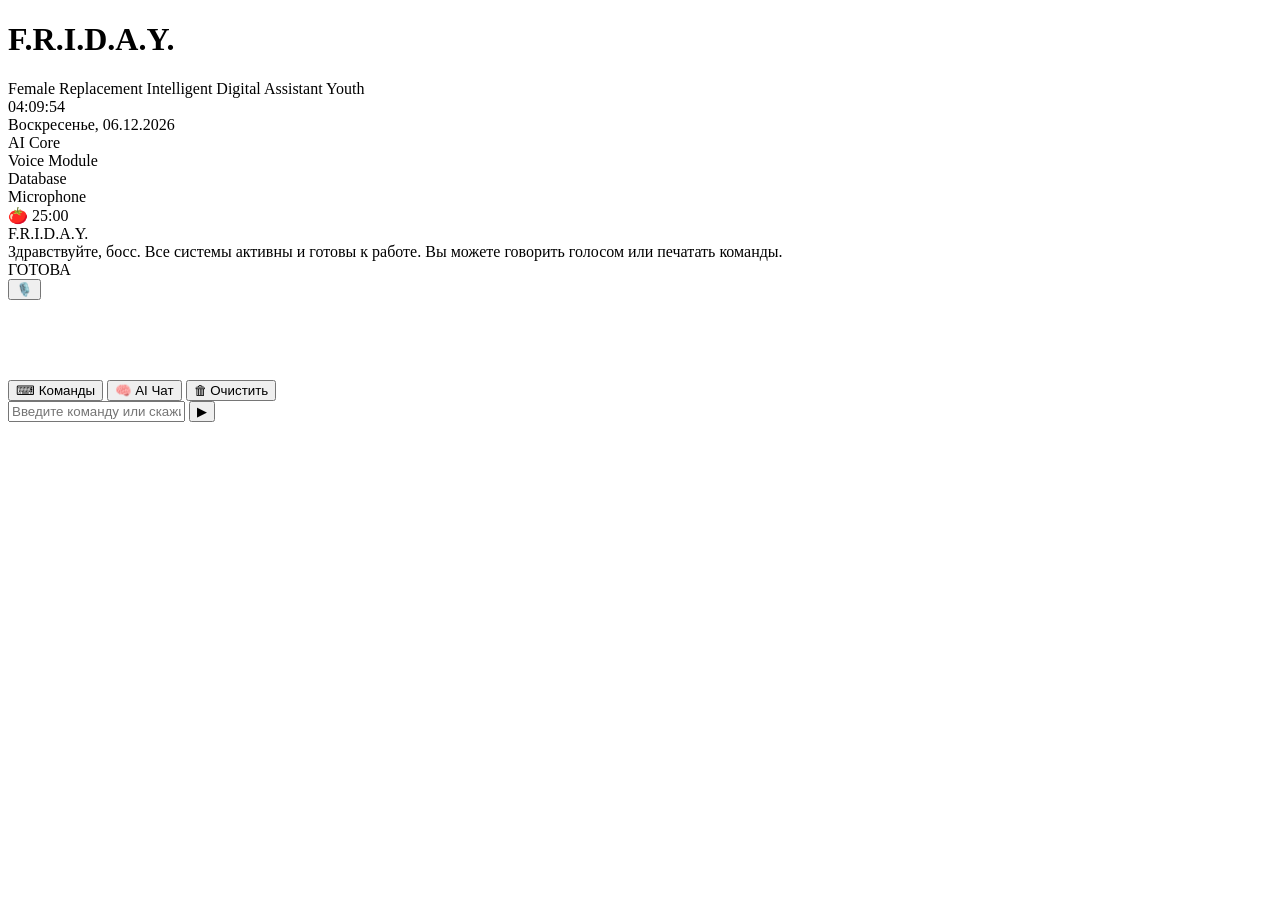
==== commit 75d02770: "добавил дизайн статус систем режимы самоуничтожения" ====
--- a/src/main/resources/static/index.html
+++ b/src/main/resources/static/index.html
@@ -255,6 +255,7 @@
         const data = await res.json();
         const response = data.response || "Босс, возникла заминка в моих цепях. Не получила внятного ответа.";
 
+        console.log("Response received:", response);
         if (response.includes('[TRIGGER_SELF_DESTRUCT]')) {
             const cleanMsg = response.replace('[TRIGGER_SELF_DESTRUCT]', '').trim();
             addMessage('friday', cleanMsg);
@@ -269,6 +270,12 @@
         } else if (response.includes('[TRIGGER_GEOLOCATION]')) {
             const cleanMsg = response.replace('[TRIGGER_GEOLOCATION]', '').trim();
             startGeoAnimation(() => {
+                addMessage('friday', cleanMsg);
+                speak(cleanMsg);
+            });
+        } else if (response.includes('[TRIGGER_SYS_STATS]')) {
+            const cleanMsg = response.replace('[TRIGGER_SYS_STATS]', '').trim();
+            startStatsAnimation(() => {
                 addMessage('friday', cleanMsg);
                 speak(cleanMsg);
             });
@@ -529,6 +536,39 @@
     }, 2500);
 }
 
+// === STATS ANIMATION ===
+function startStatsAnimation(callback) {
+    const overlay = document.createElement('div');
+    overlay.className = 'stats-overlay';
+    overlay.innerHTML = `
+        <div class="stats-hud">
+            <div class="stats-title">CORE SYSTEM DIAGNOSTICS</div>
+            <div class="stat-row">
+                <div class="stat-label">CPU CORE LOAD</div>
+                <div class="stat-bar"><div class="stat-fill" style="width: 45%"></div></div>
+            </div>
+            <div class="stat-row">
+                <div class="stat-label">MEMORY USAGE</div>
+                <div class="stat-bar"><div class="stat-fill" style="width: 62%"></div></div>
+            </div>
+            <div class="stat-row">
+                <div class="stat-label">NET UPLINK</div>
+                <div class="stat-bar"><div class="stat-fill" style="width: 88%"></div></div>
+            </div>
+            <div class="stats-status">ALL SYSTEMS OPTIMAL</div>
+        </div>
+    `;
+    document.body.appendChild(overlay);
+    
+    setTimeout(() => {
+        overlay.style.opacity = '0';
+        setTimeout(() => {
+            overlay.remove();
+            callback();
+        }, 500);
+    }, 3000);
+}
+
 initRecognition();
 </script>
 </body>
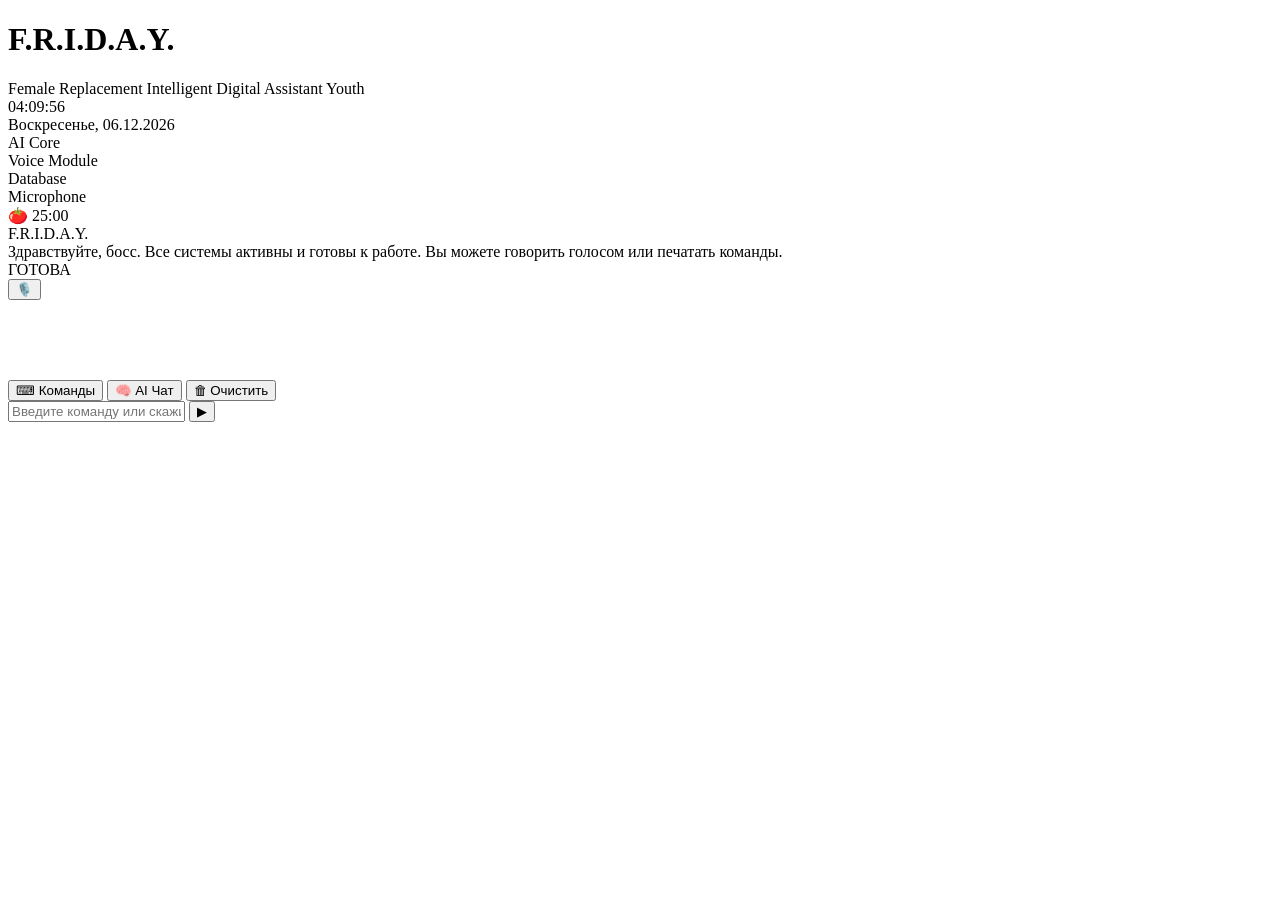
==== commit d8b11b6d: "добавил апи наса" ====
--- a/src/main/resources/static/index.html
+++ b/src/main/resources/static/index.html
@@ -277,6 +277,14 @@
             const cleanMsg = response.replace('[TRIGGER_SYS_STATS]', '').trim();
             startStatsAnimation(() => {
                 addMessage('friday', cleanMsg);
+                speak(cleanMsg);
+            });
+        } else if (response.includes('[TRIGGER_MARS_PHOTO]')) {
+            const parts = response.split('|||');
+            const cleanMsg = parts[0].replace('[TRIGGER_MARS_PHOTO]', '').trim();
+            const imgUrl = parts[1];
+            startSpaceAnimation(() => {
+                addMessage('friday', cleanMsg + `<br><div class='mars-photo-container'><img src='${imgUrl}' class='mars-photo'></div>`);
                 speak(cleanMsg);
             });
         } else {
@@ -569,6 +577,27 @@
     }, 3000);
 }
 
+// === SPACE ANIMATION ===
+function startSpaceAnimation(callback) {
+    const overlay = document.createElement('div');
+    overlay.className = 'space-overlay';
+    overlay.innerHTML = `
+        <div class="stars"></div>
+        <div class="nebula"></div>
+        <div class="space-text">ESTABLISHING INTERPLANETARY UPLINK...</div>
+        <div class="space-status">RECEIVING NASA DATA PACKETS</div>
+    `;
+    document.body.appendChild(overlay);
+    
+    setTimeout(() => {
+        overlay.style.opacity = '0';
+        setTimeout(() => {
+            overlay.remove();
+            callback();
+        }, 500);
+    }, 2000);
+}
+
 initRecognition();
 </script>
 </body>
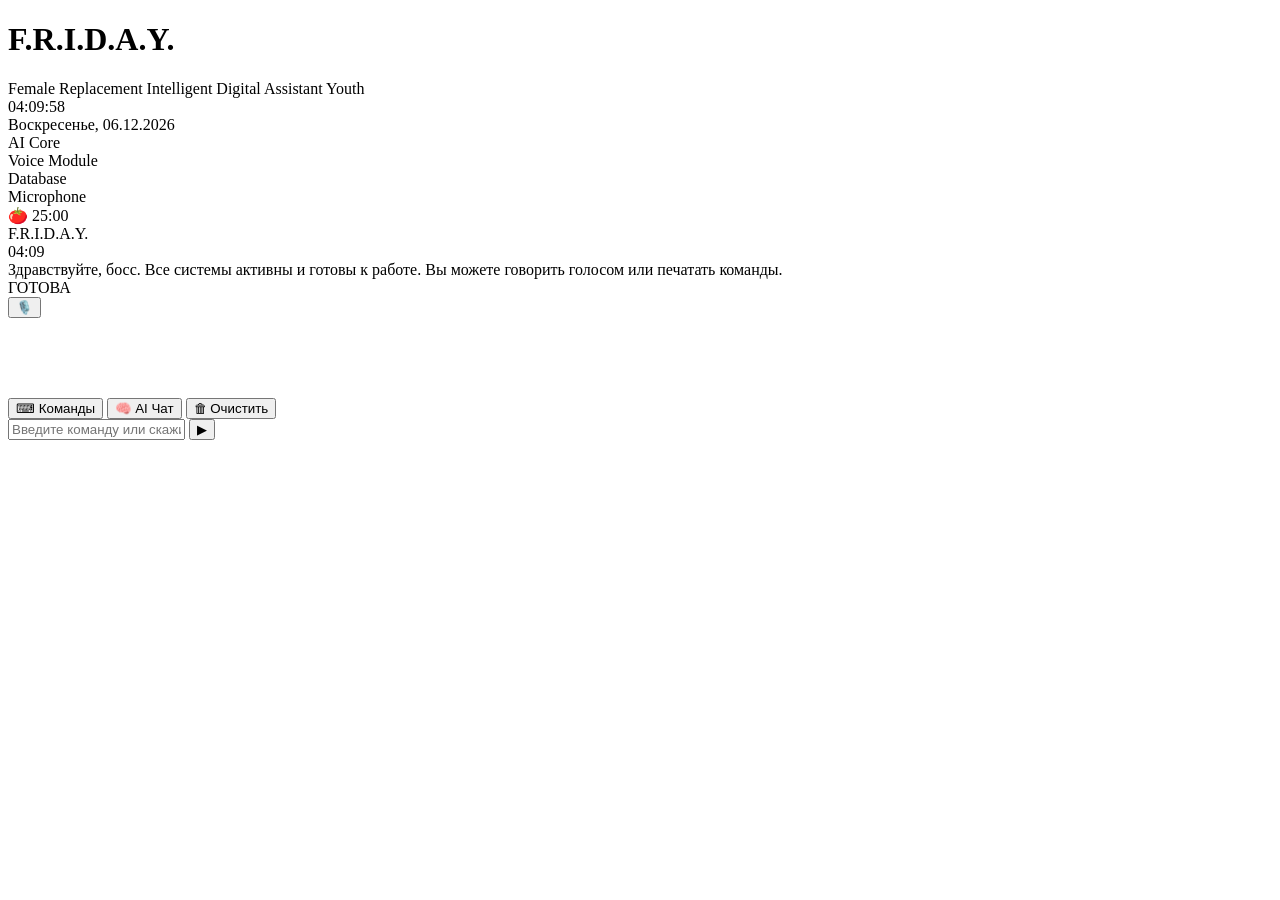
==== commit 91d9badd: "впемя сооьщения" ====
--- a/src/main/resources/static/index.html
+++ b/src/main/resources/static/index.html
@@ -35,7 +35,10 @@
     <!-- CHAT -->
     <div class="chat-area" id="chatArea">
         <div class="msg friday">
-            <div class="msg-label">F.R.I.D.A.Y.</div>
+            <div class="msg-header">
+                <div class="msg-label">F.R.I.D.A.Y.</div>
+                <div class="msg-time" id="initialTime">--:--</div>
+            </div>
             <div class="msg-bubble">Здравствуйте, босс. Все системы активны и готовы к работе. Вы можете говорить голосом или печатать команды.</div>
         </div>
     </div>
@@ -83,6 +86,7 @@
 }
 updateClock();
 setInterval(updateClock, 1000);
+document.getElementById('initialTime').textContent = new Date().toLocaleTimeString('ru-RU', {hour:'2-digit', minute:'2-digit'});
 
 // === AUDIO VISUALIZER ===
 (function initViz() {
@@ -311,21 +315,41 @@
 }
 
 // === MESSAGES ===
-function addMessage(sender, text) {
+function addMessage(sender, text, time) {
     const area = document.getElementById('chatArea');
     const div = document.createElement('div');
     div.className = 'msg ' + (sender === 'user' ? 'user' : 'friday');
 
+    // Create label and time container
+    const header = document.createElement('div');
+    header.className = 'msg-header';
+
     const label = document.createElement('div');
     label.className = 'msg-label';
     label.textContent = sender === 'user' ? 'БОСС' : 'F.R.I.D.A.Y.';
+
+    const timeDiv = document.createElement('div');
+    timeDiv.className = 'msg-time';
+    
+    if (time) {
+        // Format ISO string from backend
+        const date = new Date(time);
+        timeDiv.textContent = date.toLocaleTimeString('ru-RU', { hour: '2-digit', minute: '2-digit' });
+    } else {
+        // New message
+        const now = new Date();
+        timeDiv.textContent = now.toLocaleTimeString('ru-RU', { hour: '2-digit', minute: '2-digit' });
+    }
+
+    header.appendChild(label);
+    header.appendChild(timeDiv);
 
     const bubble = document.createElement('div');
     bubble.className = 'msg-bubble';
     const cleanText = text || "Босс, произошла системная ошибка при выводе сообщения.";
     bubble.innerHTML = cleanText.replace(/\\n/g, '<br>').replace(/\n/g, '<br>');
 
-    div.appendChild(label);
+    div.appendChild(header);
     div.appendChild(bubble);
     area.appendChild(div);
     area.scrollTop = area.scrollHeight;
@@ -336,7 +360,7 @@
     try {
         const res = await fetch('/api/assistant/history?type=' + currentMode);
         const history = await res.json();
-        history.forEach(h => addMessage(h.role === 'user' ? 'user' : 'friday', h.message));
+        history.forEach(h => addMessage(h.role === 'user' ? 'user' : 'friday', h.message, h.createdAt));
     } catch(e) {}
 }
 loadHistory();
@@ -356,13 +380,8 @@
 // === TIMER ===
 function startTimer(seconds) {
     let remaining = seconds;
-    const area = document.getElementById('chatArea');
-    const div = document.createElement('div');
-    div.className = 'msg friday';
-    div.innerHTML = '<div class="msg-label">F.R.I.D.A.Y.</div><div class="msg-bubble"><div class="timer-display" id="timerCount">' + remaining + 's</div></div>';
-    area.appendChild(div);
-    area.scrollTop = area.scrollHeight;
-
+    addMessage('friday', '<div class="timer-display" id="timerCount">' + remaining + 's</div>');
+    
     if (timerInterval) clearInterval(timerInterval);
     timerInterval = setInterval(() => {
         remaining--;
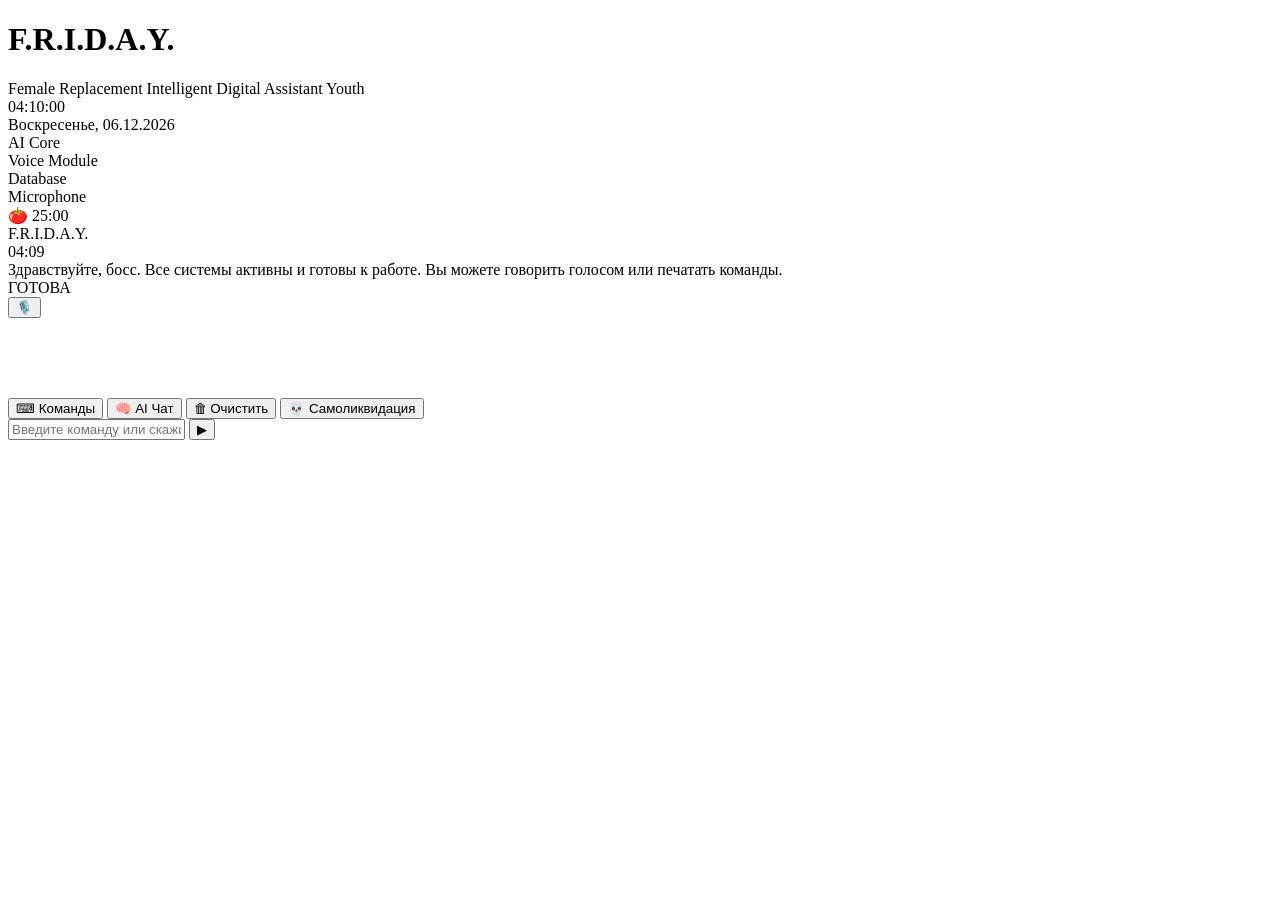
==== commit 8a4c3362: "кнопка" ====
--- a/src/main/resources/static/index.html
+++ b/src/main/resources/static/index.html
@@ -55,6 +55,7 @@
         <button class="mode-tab active" id="tabCmd" onclick="setMode('cmd')">⌨ Команды</button>
         <button class="mode-tab" id="tabAi" onclick="setMode('ai')">🧠 AI Чат</button>
         <button class="mode-tab" onclick="clearChat()">🗑 Очистить</button>
+        <button class="mode-tab danger" onclick="confirmSelfDestruct()">💀 Самоликвидация</button>
     </div>
 
     <!-- INPUT -->
@@ -441,6 +442,13 @@
     if (e.key === 'Enter' && !isLoading) sendCommand();
 });
 
+// === CONFIRM SELF DESTRUCT ===
+function confirmSelfDestruct() {
+    if (confirm("ВНИМАНИЕ: Запустить протокол самоликвидации систем П.Я.Т.Н.И.Ц.Ы.?\nВсе временные данные будут стерты.")) {
+        startSelfDestruct();
+    }
+}
+
 // === INIT RECOGNITION ===
 // === SELF DESTRUCT ===
 function startSelfDestruct() {
